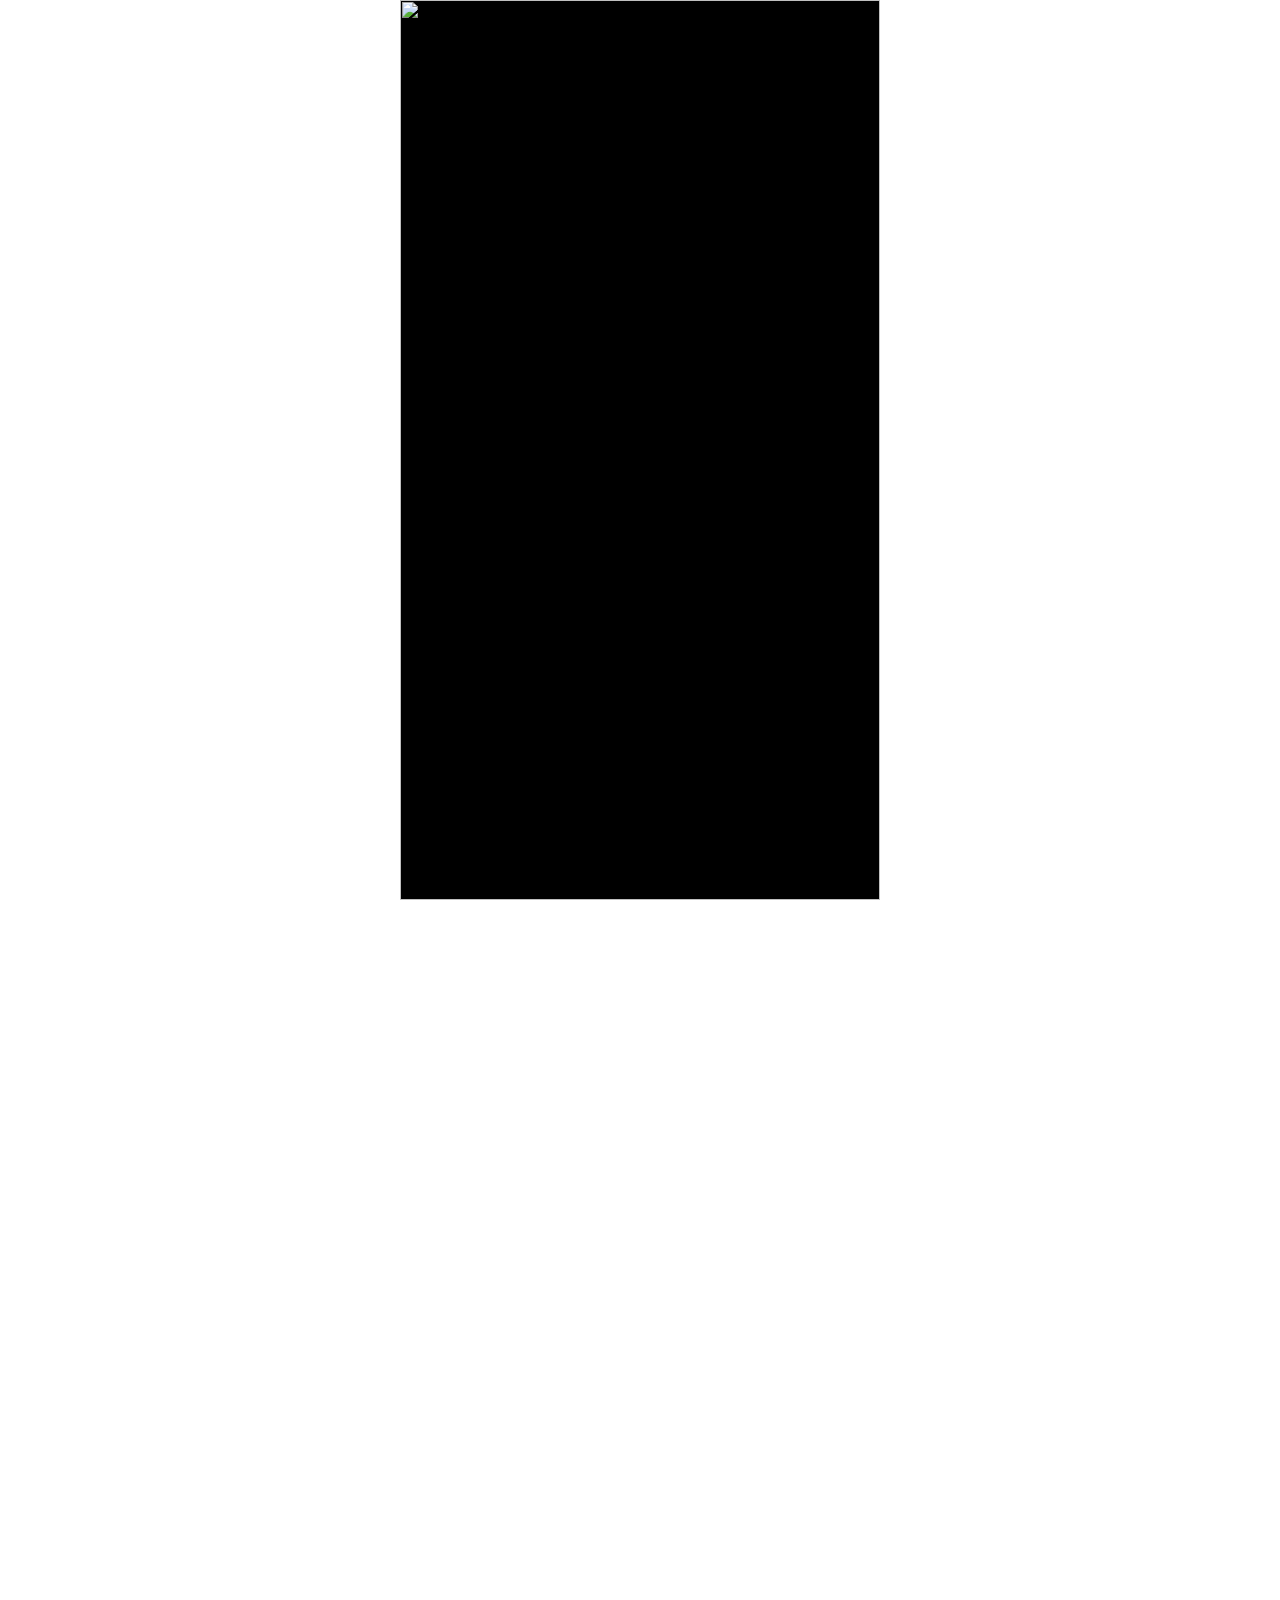
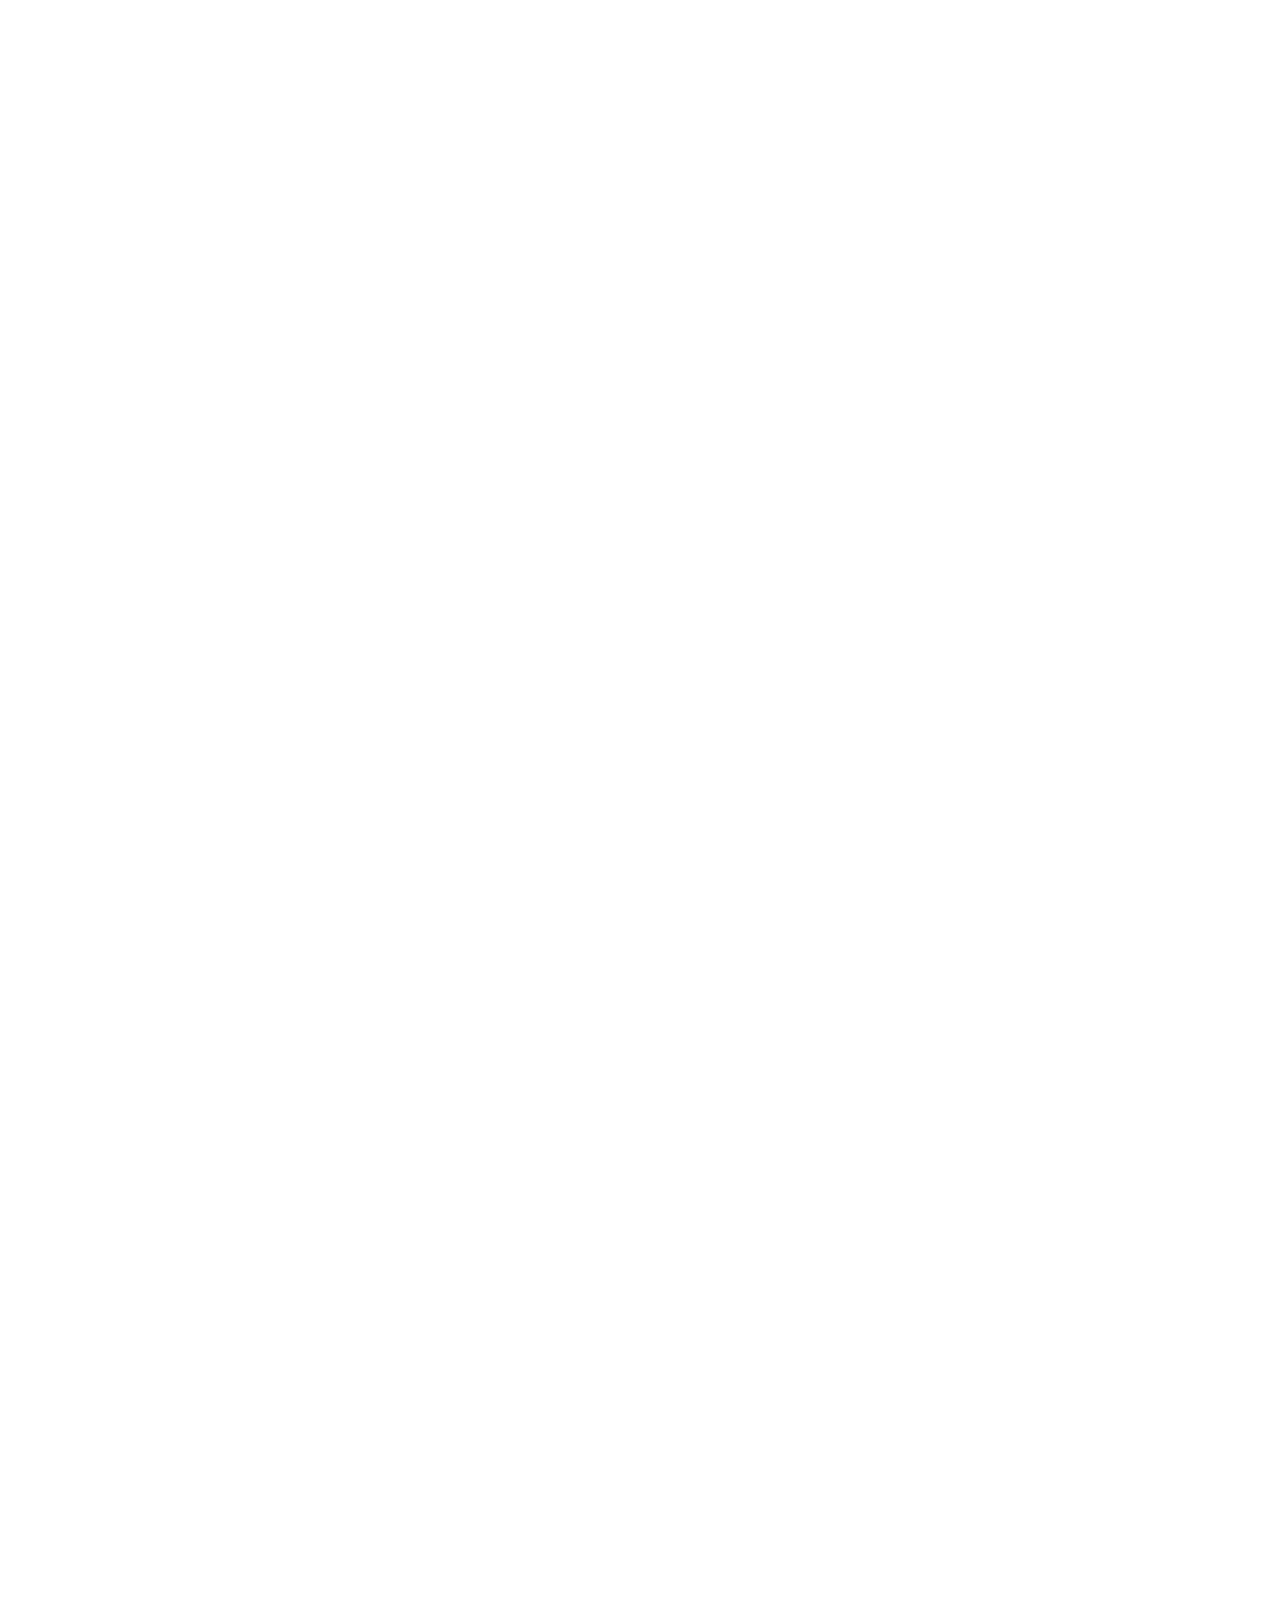
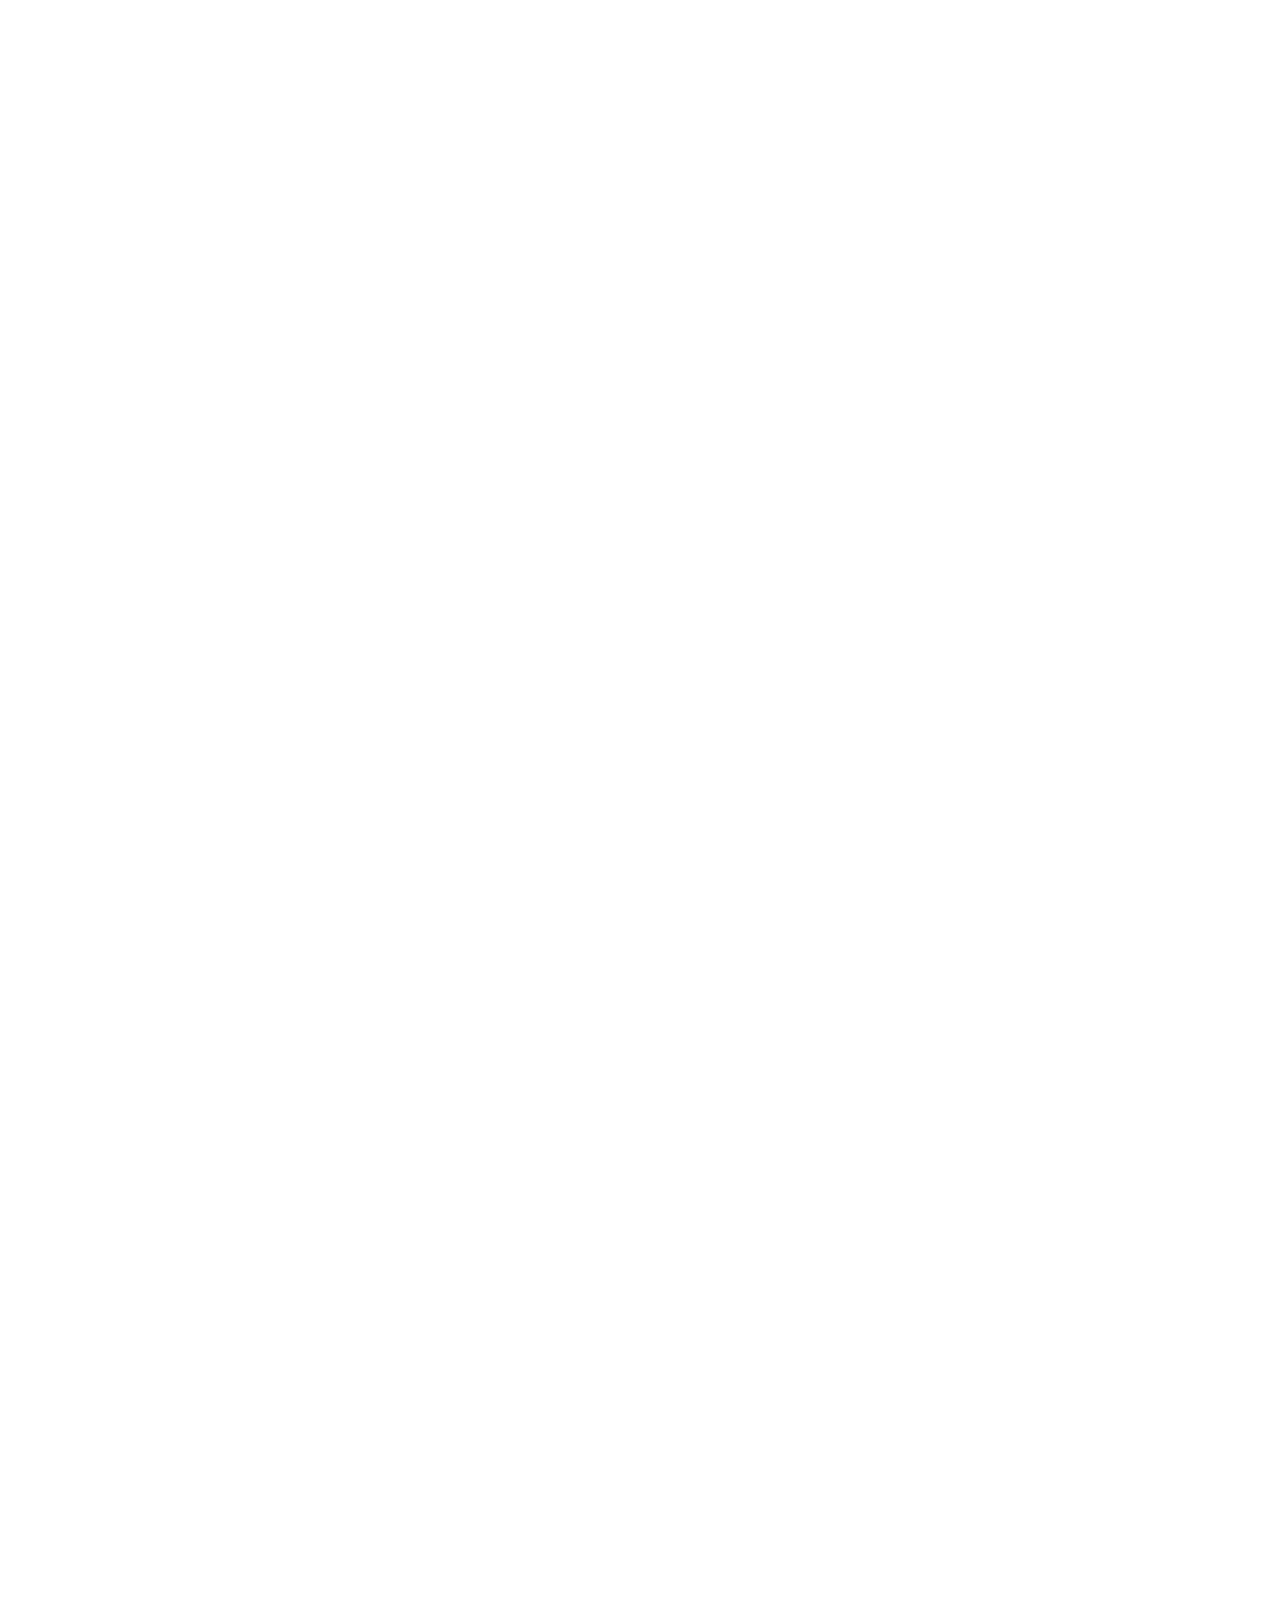
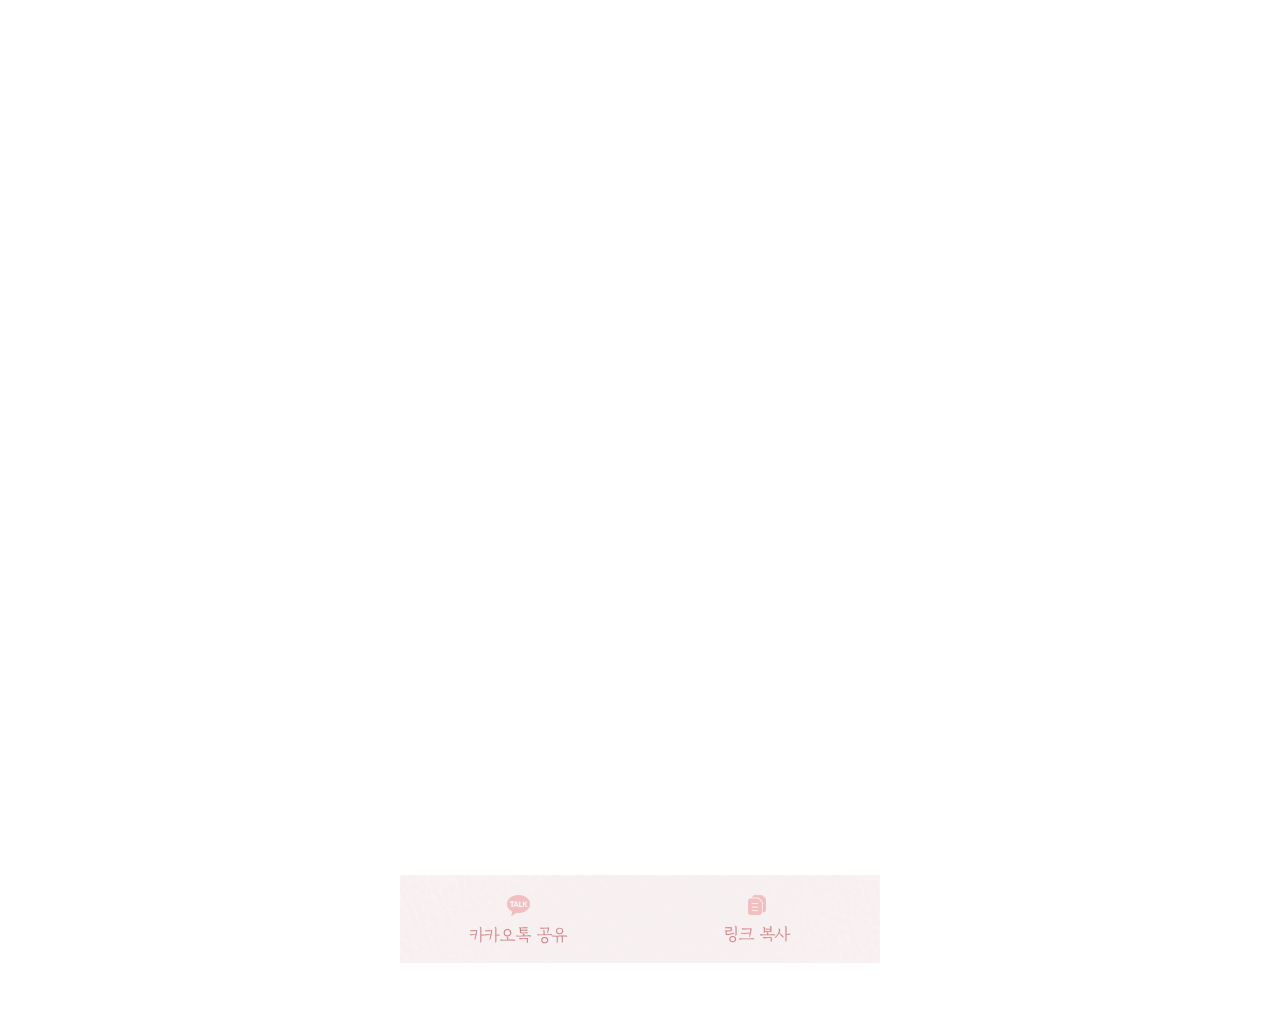
==== index.html @ 8eb3bfbd "padding" ====
<html lang="ko" class="set-ff-gb set-fw-normal set-fs-normal">
  <html lang="en">
    <head>
      <title>이은호&최송희 모바일 청첩장</title>
      <meta charset="UTF-8" />
      <meta
        name="viewport"
        content="width=device-width, initial-scale=1.0, minimum-scale=1.0, user-scalable=0, maximum-scale=1.0, user-scalable=no"
      />
      <meta property="og:title" content="은호&송희 결혼식에 초대합니다.">
      <meta property="og:description" content="7월 7일 오후 5시 아펠가모 선릉">
      <meta property="og:image" content="/assets/sample/main.jpg">
      <meta property="og:url" content="https://2uno.github.io">

      <link rel="stylesheet" href="/css/bootstrap.min.css" />
      <!--기본틀 css-->

      <link rel="stylesheet" href="/css/jquery-ui.css" />
      <!--ui css-->
      <link rel="stylesheet" href="https://unpkg.com/aos@2.3.0/dist/aos.css" />
      <!--스크롤 애니메이션 css-->
      <link rel="stylesheet" href="/css/owl.carousel.min.css" />
      <!--버튼 css-->
      <link rel="stylesheet" href="/css/fancybox.css" />
      <!--갤러리 박스 css-->
      <link rel="stylesheet" href="/css/panzoom.css" />
      <!--사진 줌 css-->
      <link rel="stylesheet" href="/css/notifIt.css" />
      <!-- css-->
      <link rel="stylesheet" href="/css/animate.min.css" />

      <!--메인 css 수정할 것~~~~~~~~~~~~~~~~~~~~~~-->
      <link rel="stylesheet" href="/css/style.css" />
      <!--메인 css 수정할 것~~~~~~~~~~~~~~~~~~~~~~-->
      <link rel="stylesheet" href="css/music.css" />
      <link rel="stylesheet" href="css/masking.css" />
      <link rel="stylesheet" href="css/intro.css" />
      <link rel="stylesheet" href="/css/blossom.css" />

      <link
        href="https://webfontworld.github.io/jikji/JGaeguJaengyi.css"
        rel="stylesheet"
      />

      <script
        src="https://code.jquery.com/jquery-3.6.0.min.js"
        integrity="sha256-/xUj+3OJU5yExlq6GSYGSHk7tPXikynS7ogEvDej/m4="
        crossorigin="anonymous"
      ></script>
      <script
        src="https://code.jquery.com/ui/1.12.1/jquery-ui.min.js"
        integrity="sha256-VazP97ZCwtekAsvgPBSUwPFKdrwD3unUfSGVYrahUqU="
        crossorigin="anonymous"
      ></script>
      <script type="text/javascript" src="/js/jquery.form.js"></script>

      <script type="text/javascript" src="/js/popper.min.js"></script>

      <script src="https://unpkg.com/aos@2.3.0/dist/aos.js"></script>
      <script type="text/javascript" src="/js/owl.carousel.min.js"></script>
      <script type="text/javascript" src="/js/fancybox.umd.js"></script>
      <script type="text/javascript" src="/js/masonry.pkgd.min.js"></script>
      <script
        type="text/javascript"
        src="https://openapi.map.naver.com/openapi/v3/maps.js?ncpClientId=iyw0wr4731
  "
      ></script>
      <script
        type="text/javascript"
        src="/js/jquery.rwdImageMaps.min.js"
      ></script>
      <script src="https://unpkg.com/imagesloaded@5/imagesloaded.pkgd.min.js"></script>
      <script type="text/javascript" src="/js/bootstrap.js"></script>
      <script type="text/javascript" src="/js/notifIt.js"></script>
      <script type="text/javascript" src="/js/clipboard.min.js"></script>
      <script src="/js/moment.min.js"></script>

      <script>
        let DOMAIN = "https://2uno.github.io";
        let IS_CARD = true;
        $(document).ready(function () {
          $(document).on("contextmenu dragstart selectstart", function (e) {
            return false;
          });
        });
      </script>
    </head>
    <body class="wedding1">
      <div class="intromask">
        <img class="loadingImg" src="/assets/intro.gif" />
      </div>

      <div class="cardwrapper">
        <div class="container px-0">
          <div
            style="
              display: flex;
              flex-wrap: nowrap;
              flex-direction: row;
              align-items: center;
              justify-content: flex-end;
            "
            class="new-pt-30"
          >
            <div class="music-player">
              <audio id="audio" src="/assets/music/bgm.mp3"></audio>
              <button id="play-pause-btn" class="play"></button>
            </div>
          </div>

          <!-- 상단 신랑/신부 정보:s -->
          <div class="unit-item unit-main new-pt-60 new-pb-0">
            <div class="d-flex pb-cont-10 new-pb-20">
              <div class="d-flex flex-1"></div>
              <div class="d-flex align-items-center justify-content-center">
                <span class="ff-gb-r fpt-24 ls-30 fc-pink1">이은호</span>
              </div>
              <div class="d-flex flex-1"></div>
              <div
                class="d-flex flex-column align-items-center justify-content-center"
              >
                <div class="ff-gb-r fpt-36 ls-45 fc-pink1">07</div>
                <div
                  style="
                    width: 3.625rem;
                    height: 0.063rem;
                    margin: 0.125rem 0 0.313rem;
                    background-color: #d97d83;
                  "
                ></div>
                <div class="ff-gb-r fpt-36 ls-45 fc-pink1">06</div>
              </div>
              <div class="d-flex flex-1"></div>
              <div class="d-flex align-items-center justify-content-center">
                <span class="ff-gb-r fpt-24 ls-30 fc-pink1">최송희</span>
              </div>
              <div class="d-flex flex-1"></div>
            </div>

              <div class="position-relative overflow-hidden" style="scale: 80%">

              
                <img
                  src="./assets/sample/main.jpg"
                  alt=""
                  class="img-fluid target alpha-target"
                />
                
                
                <div class="position-absolute photo-effect">
                    <img src="assets/petal.png" class="img-effect">
                    
                    
                    
                </div>

            </div>

            <div class="ff-gb-r fpt-22 fc-grey1 ls-30 lh-30">
              2024년 7월 6일 토요일 오후 5시<span
                ><br /><b>아펠가모 선릉</b></span
              >
            </div>
          </div>
          <!-- 상단 신랑/신부 정보:e -->
          <!-- 2 -->

          <!-- 인사말:s -->
          <div
            class="unit-item greetings-text new-pt120 new-pb-0 "
            data-aos="fade-up"
          >
            <div class="ff-gb-r fc-pink1 new-pt120 new-pb-0">
              <div class="pt-cont-50 new-pt-60">
                <img
                  src="/assets/icon/flower1.png"
                  alt="꽃 이미지"
                  style="width: 1.375rem"
                  class=" "
                />
              </div>
              <div class="fs-12 fc-pink1-80 pt-cont-15 ls-500">invitation</div>
              <h2 class="fpt-24 ls-300 pt-cont-15 new-pt-30">초대합니다</h2>
            </div>
            <div
              class="pt-cont-50 px-cont-25 ff-gb-r fpt-20 ls-30 lhpt-40 fc-grey16 text-break new-pt-60"
            >
              맑은 날도 궂은 날도 함께라면<br />
              아름다운 이야기가 되는 사람을 만났습니다.<br/> 
              <br />
              초록 가득한 싱그러운 여름,<br />
              이제는 두 사람이 <br/>
              하나의 이야기를 써나가려 합니다.<br />
              <br />
              저희의 새로운 이야기 그 첫페이지에<br />
              귀한 발걸음으로 자리를 빛내주시면<br />
              더없는 기쁨으로 간직하겠습니다.<br />
            </div>

            <div class="pt-cont-50 new-pt-30">
              <img
                src="./assets/sample/1660051484513-25.jpg"
                alt=""
                class="img-fluid"
              />
            </div>

            <div
              class="pt-cont-50 ff-gb-r fpt-22 ls-30 lh-30 fc-grey16 new-pt-60"
            >
              이기승 <span class="greeting-go-text">·</span> 이옥분<span class="fpt-18"> 의 아들</span>
              은호<br />

              최용환 <span class="greeting-go-text">·</span> 양화선<span class="fpt-18"> 의 딸</span> 송희
            </div>
          </div>
          <!-- 인사말:e -->

          <!-- 갤러리:s -->
          <div class="unit-item new-pt-120 new-pb-0" data-aos="fade-up">
            <div class="ff-gb-r fc-pink1">
              <div class="pt-cont-50 new-pt-60">
                <img
                  src="/assets/icon/flower1.png"
                  alt="꽃 이미지"
                  style="width: 1.375rem"
                />
              </div>
              <div class="fs-12 fc-pink1-80 pt-cont-15 ls-500">Gallery</div>
              <h2 class="fpt-24 ls-300 pt-cont-15 new-pt-30">사진첩</h2>
            </div>
            <div class="pt-cont-50 px-2 new-pt-60">
              <div>
                <div>
                  <div class="owl-carousel owl-theme owl-loaded owl-drag">
                    <div class="owl-stage-outer">
                      <div
                        class="owl-stage"
                        style="
                          width: 990px;
                          transform: translate3d(0px, 0px, 0px);
                          transition: all 0s ease 0s;
                        "
                      >
                        <div class="owl-item active" style="width: 414px">
                          <div class="item" data-src="assets/sample/main.jpg">
                            <img
                              class="fit-img owl-lazy"
                              data-src="assets/sample/main.jpg"
                              src="/assets/sample/0.jpg"
                              style="opacity: 1"
                            />
                          </div>
                        </div>
                        <div class="owl-item" style="width: 414px">
                          <div class="item" data-src="assets/sample/1.jpg">
                            <img
                              class="fit-img owl-lazy"
                              data-src="assets/sample/1.jpg"
                            />
                          </div>
                        </div>
                        <div class="owl-item" style="width: 414px">
                          <div class="item" data-src="assets/sample/2.jpg">
                            <img
                              class="fit-img owl-lazy"
                              data-src="assets/sample/2.jpg"
                            />
                          </div>
                        </div>
                        <div class="owl-item" style="width: 414px">
                          <div class="item" data-src="assets/sample/3.jpg">
                            <img
                              class="fit-img owl-lazy"
                              data-src="assets/sample/3.jpg"
                            />
                          </div>
                        </div>
                        <div class="owl-item" style="width: 414px">
                          <div class="item" data-src="assets/sample/4.jpg">
                            <img
                              class="fit-img owl-lazy"
                              data-src="assets/sample/4.jpg"
                            />
                          </div>
                        </div>
                        
                        <div class="owl-item" style="width: 414px">
                          <div class="item" data-src="assets/sample/5.jpg">
                            <img
                              class="fit-img owl-lazy"
                              data-src="assets/sample/5.jpg"
                            />
                          </div>
                        </div>
                        <div class="owl-item" style="width: 414px">
                          <div class="item" data-src="assets/sample/6.jpg">
                            <img
                              class="fit-img owl-lazy"
                              data-src="assets/sample/6.jpg"
                            />
                          </div>
                        </div>
                        
                        <div class="owl-item" style="width: 414px">
                          <div class="item" data-src="assets/sample/7.jpg">
                            <img
                              class="fit-img owl-lazy"
                              data-src="assets/sample/7.jpg"
                            />
                          </div>
                        </div>
                        <div class="owl-item" style="width: 414px">
                          <div class="item" data-src="assets/sample/8.jpg">
                            <img
                              class="fit-img owl-lazy"
                              data-src="assets/sample/8.jpg"
                            />
                          </div>
                        </div>
                        <!--
                        <div class="owl-item" style="width: 414px">
                          <div class="item" data-src="assets/sample/9.jpg">
                            <img
                              class="fit-img owl-lazy"
                              data-src="assets/sample/9.jpg"
                            />
                          </div>
                        </div>
                        <div class="owl-item" style="width: 414px">
                          <div class="item" data-src="assets/sample/10.jpg">
                            <img
                              class="fit-img owl-lazy"
                              data-src="assets/sample/10.jpg"
                            />
                          </div>
                        </div>
                      -->
                      </div>
                    </div>
                    <div class="owl-nav">
                      <button
                        type="button"
                        role="presentation"
                        class="btn-prev-gallery disabled"
                      ></button
                      ><button
                        type="button"
                        role="presentation"
                        class="btn-next-gallery"
                      ></button>
                    </div>
                  </div>
                </div>
              </div>
            </div>
          </div>
          <!-- 갤러리:e -->

          <!-- 캘린더:s -->
          <div
            class="unit-item new-pt-120 new-pb-0 calendar-item"
            data-aos="fade-up"
          >
            <div data-aos="fade-up" class="ff-gb-r">
              <div class="ff-gb-r fc-pink1">
                <div class="pt-cont-50 new-pt-60">
                  <img
                    src="/assets/icon/flower1.png"
                    alt="꽃 이미지"
                    style="width: 1.375rem"
                  />
                </div>
                <div class="fs-12 fc-pink1-80 pt-cont-15 ls-500">Calender</div>
                <h2 class="fpt-24 ls-300 pt-cont-15 new-pt-30">
                  2024년 7월 6일 오후 5시
                </h2>
              </div>
            </div>
            <div
              data-aos="fade-up"
              class="mt-cont-20 pt-cont-20 mx-cont-25 calendar-card new-mt-30 new-pt-0 new-pb-60"
            >
              <div
                class="d-flex flex-column align-items-center justify-content-center new-pt-30"
              >
                <div data-aos="fade-up" class="row-calendar">
                  <div class="p-calendar ff-gb-r fpt-20 fc-pink1">일</div>
                  <div class="p-calendar ff-gb-r fpt-20 fc-grey1">월</div>
                  <div class="p-calendar ff-gb-r fpt-20 fc-grey1">화</div>
                  <div class="p-calendar ff-gb-r fpt-20 fc-grey1">수</div>
                  <div class="p-calendar ff-gb-r fpt-20 fc-grey1">목</div>
                  <div class="p-calendar ff-gb-r fpt-20 fc-grey1">금</div>
                  <div class="p-calendar ff-gb-r fpt-20 fc-pink1">토</div>
                </div>

                <div data-aos="fade-up" class="row-calendar">
                  <div class="p-calendar ff-gb-r fpt-20 fc-grey1"></div>

                  <div class="p-calendar ff-gb-r fpt-20 fc-grey1">1</div>

                  <div class="p-calendar ff-gb-r fpt-20 fc-grey1">2</div>

                  <div class="p-calendar ff-nm fpt-20 black">3</div>

                  <div class="p-calendar ff-nm fpt-20 black">4</div>

                  <div class="p-calendar ff-nm fpt-20 black">5</div>

                  <div
                    class="p-calendar ff-nm fpt-20 blue"
                    style="
                      color: white;
                      border-radius: 45px;
                      background-position: center;
                      background: #f99393;
                    "
                  >
                    6
                  </div>
                </div>

                <div data-aos="fade-up" class="row-calendar">
                  <div class="p-calendar ff-nm fpt-20 holy">7</div>

                  <div class="p-calendar ff-nm fpt-20 black">8</div>

                  <div class="p-calendar ff-nm fpt-20 black">9</div>

                  <div class="p-calendar ff-nm fpt-20 black">10</div>

                  <div class="p-calendar ff-nm fpt-20 black">11</div>

                  <div class="p-calendar ff-nm fpt-20 black">12</div>

                  <div class="p-calendar ff-nm fpt-20 blue">13</div>
                </div>

                <div data-aos="fade-up" class="row-calendar">
                  <div class="p-calendar ff-nm fpt-20 holy">14</div>

                  <div class="p-calendar ff-nm fpt-20 black">15</div>

                  <div class="p-calendar ff-nm fpt-20 black">16</div>

                  <div class="p-calendar ff-nm fpt-20 black">17</div>

                  <div class="p-calendar ff-nm fpt-20 black">18</div>

                  <div class="p-calendar ff-nm fpt-20 black">19</div>

                  <div class="p-calendar ff-nm fpt-20 blue">20</div>
                </div>

                <div data-aos="fade-up" class="row-calendar">
                  <div class="p-calendar ff-nm fpt-20 holy">21</div>

                  <div class="p-calendar ff-nm fpt-20 black">22</div>

                  <div class="p-calendar ff-nm fpt-20 black">23</div>

                  <div class="p-calendar ff-nm fpt-20 black">24</div>

                  <div class="p-calendar ff-nm fpt-20 black">25</div>

                  <div class="p-calendar ff-nm fpt-20 black">26</div>

                  <div class="p-calendar ff-nm fpt-20 blue">27</div>
                </div>

                <div data-aos="fade-up" class="row-calendar">
                  <div class="p-calendar ff-nm fpt-20 holy">28</div>

                  <div class="p-calendar ff-nm fpt-20 black">29</div>

                  <div class="p-calendar ff-nm fpt-20 black">30</div>

                  <div class="p-calendar ff-nm fpt-20 black">31</div>

                  <div class="p-calendar ff-nm fpt-20 black"></div>

                  <div class="p-calendar ff-nm fpt-20 black"></div>

                  <div class="p-calendar ff-gb-r fpt-20 fc-grey1"></div>
                </div>
              </div>
            </div>
          </div>

          <!-- 캘린더:e -->

          <!-- 오시는길:s -->
          <div
            class="unit-item way-to-come new-pt-120 new-pb-0"
            data-aos="fade-up"
          >
            <div class="ff-gb-r fc-pink1">
              <div class="pt-cont-50 new-pt-60">
                <img
                  src="/assets/icon/flower1.png"
                  alt="꽃 이미지"
                  style="width: 1.375rem"
                />
              </div>
              <div class="fs-12 fc-pink1-80 pt-cont-15 ls-500">Location</div>
              <h2 class="fpt-24 ls-300 pt-cont-15 new-pt-30">오시는 길</h2>
            </div>
            <div
              data-aos="fade-up"
              class="ff-gb-r fpt-20 fc-grey16 lhpt-30 ls-30 pb-cont-25 new-pt-30 new-pb-0"
            >
              <span
                >서울특별시 강남구 테헤란로 322
                <a
                  href="javascript:;"
                  data-clipboard-text="서울특별시 강남구 테헤란로 322"
                  class="btn-copy-el btn-copy-accord btn-addr-copy btn-round btn-copy"
                  style="border-radius: 15px; padding: 4px 4px"
                  >복사하기</a
                ><br />
                한신인터밸리24 빌딩 4층<br /></span
              ><b>아펠가모 선릉</b><br />
              <div class="ff-gb-r mb-cont-25 new-pt-30 new-mb-0 new-pb-0">
                <a
                  href="tel:0221830230"
                  class="btn-theme-line w-full mt-cont-15"
                  style="width: 120px; border-width: 1.5px; margin: 0"
                  ><u>안내 전화</u></a
                >
              </div>
            </div>

            <div data-aos="fade-up" class="new-pt-30 map-location">
              <div style="height: 300px">
                <div
                  id="_naverMap"
                  style="
                    height: 100%;
                    position: relative;
                    overflow: hidden;
                    background: rgb(248, 249, 250);
                  "
                  tabindex="0"
                >
                  <div
                    style="
                      position: absolute;
                      display: block;
                      margin: 0px;
                      padding: 0px;
                      border: 0px none;
                      border-radius: 30px;
                      top: 0px;
                      left: 0px;
                      overflow: visible;
                      width: 100%;
                      height: 100%;
                      -webkit-tap-highlight-color: rgba(0, 0, 0, 0);
                      z-index: 0;
                      cursor: url('https://ssl.pstatic.net/static/maps/mantle/1x/openhand.cur'),
                        default;
                    "
                  >
                    <div
                      style="
                        position: absolute;
                        display: block;
                        margin: 0px;
                        padding: 0px;
                        border: 0px none;
                        top: 0px;
                        left: 0px;
                        overflow: visible;
                        width: 100%;
                        height: 100%;
                        -webkit-tap-highlight-color: rgba(0, 0, 0, 0);
                        z-index: 0;
                      "
                    >
                      <div
                        style="
                          overflow: visible;
                          width: 100%;
                          height: 0px;
                          position: absolute;
                          display: block;
                          margin: 0px;
                          padding: 0px;
                          border: 0px none;
                          top: 0px;
                          left: 0px;
                          z-index: 1;
                        "
                      >
                        <div
                          style="
                            overflow: visible;
                            width: 100%;
                            height: 0px;
                            position: absolute;
                            display: none;
                            margin: 0px;
                            padding: 0px;
                            border: 0px none;
                            top: 0px;
                            left: 0px;
                            z-index: 0;
                            user-select: none;
                          "
                        ></div>
                        <div
                          style="
                            overflow: visible;
                            width: 100%;
                            height: 0px;
                            position: absolute;
                            display: block;
                            margin: 0px;
                            padding: 0px;
                            border: 0px none;
                            top: 0px;
                            left: 0px;
                            z-index: 1;
                            user-select: none;
                          "
                        >
                          <div
                            style="
                              position: absolute;
                              top: 0px;
                              left: 0px;
                              z-index: 0;
                              margin: 0px;
                              padding: 0px;
                              border: 0px solid transparent;

                              display: block;
                              width: 0px;
                              height: 0px;
                              overflow: visible;
                              box-sizing: content-box !important;
                            "
                          >
                            <div
                              draggable="false"
                              unselectable="on"
                              style="
                                position: absolute;
                                top: -273px;
                                left: 106px;
                                z-index: 0;
                                margin: 0px;
                                padding: 0px;
                                border: 0px solid transparent;
                                user-select: none;
                                -webkit-user-drag: none;
                                box-sizing: content-box !important;
                                opacity: 1;
                                width: 256px;
                                height: 256px;
                              "
                            >
                              <img
                                draggable="false"
                                unselectable="on"
                                alt=""
                                crossorigin="anonymous"
                                width="256"
                                height="256"
                                src="https://nrbe.pstatic.net/styles/basic/1706838157/15/27940/12723.png?mt=bg.ol.sw.ar.lko"
                                style="
                                  margin: 0px;
                                  padding: 0px;
                                  border: 0px solid transparent;
                                  display: block;
                                  user-select: none;
                                  -webkit-user-drag: none;
                                  box-sizing: content-box !important;
                                  max-width: none !important;
                                  max-height: none !important;
                                  min-width: 0px !important;
                                  min-height: 0px !important;
                                  opacity: 1;
                                  position: absolute;
                                  left: 0px;
                                  top: 0px;
                                  z-index: 0;
                                  width: 256px;
                                  height: 256px;
                                "
                              />
                            </div>
                            <div
                              draggable="false"
                              unselectable="on"
                              style="
                                position: absolute;
                                top: 239px;
                                left: -150px;
                                z-index: 0;
                                margin: 0px;
                                padding: 0px;
                                border: 0px solid transparent;
                                user-select: none;
                                -webkit-user-drag: none;
                                box-sizing: content-box !important;
                                opacity: 1;
                                width: 256px;
                                height: 256px;
                              "
                            >
                              <img
                                draggable="false"
                                unselectable="on"
                                alt=""
                                crossorigin="anonymous"
                                width="256"
                                height="256"
                                src="https://nrbe.pstatic.net/styles/basic/1706838157/15/27939/12725.png?mt=bg.ol.sw.ar.lko"
                                style="
                                  margin: 0px;
                                  padding: 0px;
                                  border: 0px solid transparent;
                                  display: block;
                                  user-select: none;
                                  -webkit-user-drag: none;
                                  box-sizing: content-box !important;
                                  max-width: none !important;
                                  max-height: none !important;
                                  min-width: 0px !important;
                                  min-height: 0px !important;
                                  opacity: 1;
                                  position: absolute;
                                  left: 0px;
                                  top: 0px;
                                  z-index: 0;
                                  width: 256px;
                                  height: 256px;
                                "
                              />
                            </div>
                            <div
                              draggable="false"
                              unselectable="on"
                              style="
                                position: absolute;
                                top: -17px;
                                left: 106px;
                                z-index: 0;
                                margin: 0px;
                                padding: 0px;
                                border: 0px solid transparent;
                                user-select: none;
                                -webkit-user-drag: none;
                                box-sizing: content-box !important;
                                opacity: 1;
                                width: 256px;
                                height: 256px;
                              "
                            >
                              <img
                                draggable="false"
                                unselectable="on"
                                alt=""
                                crossorigin="anonymous"
                                width="256"
                                height="256"
                                src="https://nrbe.pstatic.net/styles/basic/1706838157/15/27940/12724.png?mt=bg.ol.sw.ar.lko"
                                style="
                                  margin: 0px;
                                  padding: 0px;
                                  border: 0px solid transparent;
                                  display: block;
                                  user-select: none;
                                  -webkit-user-drag: none;
                                  box-sizing: content-box !important;
                                  max-width: none !important;
                                  max-height: none !important;
                                  min-width: 0px !important;
                                  min-height: 0px !important;
                                  opacity: 1;
                                  position: absolute;
                                  left: 0px;
                                  top: 0px;
                                  z-index: 0;
                                  width: 256px;
                                  height: 256px;
                                "
                              />
                            </div>
                            <div
                              draggable="false"
                              unselectable="on"
                              style="
                                position: absolute;
                                top: -17px;
                                left: -150px;
                                z-index: 0;
                                margin: 0px;
                                padding: 0px;
                                border: 0px solid transparent;
                                user-select: none;
                                -webkit-user-drag: none;
                                box-sizing: content-box !important;
                                opacity: 1;
                                width: 256px;
                                height: 256px;
                              "
                            >
                              <img
                                draggable="false"
                                unselectable="on"
                                alt=""
                                crossorigin="anonymous"
                                width="256"
                                height="256"
                                src="https://nrbe.pstatic.net/styles/basic/1706838157/15/27939/12724.png?mt=bg.ol.sw.ar.lko"
                                style="
                                  margin: 0px;
                                  padding: 0px;
                                  border: 0px solid transparent;
                                  display: block;
                                  user-select: none;
                                  -webkit-user-drag: none;
                                  box-sizing: content-box !important;
                                  max-width: none !important;
                                  max-height: none !important;
                                  min-width: 0px !important;
                                  min-height: 0px !important;
                                  opacity: 1;
                                  position: absolute;
                                  left: 0px;
                                  top: 0px;
                                  z-index: 0;
                                  width: 256px;
                                  height: 256px;
                                "
                              />
                            </div>
                            <div
                              draggable="false"
                              unselectable="on"
                              style="
                                position: absolute;
                                top: 239px;
                                left: 106px;
                                z-index: 0;
                                margin: 0px;
                                padding: 0px;
                                border: 0px solid transparent;
                                user-select: none;
                                -webkit-user-drag: none;
                                box-sizing: content-box !important;
                                opacity: 1;
                                width: 256px;
                                height: 256px;
                              "
                            >
                              <img
                                draggable="false"
                                unselectable="on"
                                alt=""
                                crossorigin="anonymous"
                                width="256"
                                height="256"
                                src="https://nrbe.pstatic.net/styles/basic/1706838157/15/27940/12725.png?mt=bg.ol.sw.ar.lko"
                                style="
                                  margin: 0px;
                                  padding: 0px;
                                  border: 0px solid transparent;
                                  display: block;
                                  user-select: none;
                                  -webkit-user-drag: none;
                                  box-sizing: content-box !important;
                                  max-width: none !important;
                                  max-height: none !important;
                                  min-width: 0px !important;
                                  min-height: 0px !important;
                                  opacity: 1;
                                  position: absolute;
                                  left: 0px;
                                  top: 0px;
                                  z-index: 0;
                                  width: 256px;
                                  height: 256px;
                                "
                              />
                            </div>
                            <div
                              draggable="false"
                              unselectable="on"
                              style="
                                position: absolute;
                                top: -273px;
                                left: -150px;
                                z-index: 0;
                                margin: 0px;
                                padding: 0px;
                                border: 0px solid transparent;
                                user-select: none;
                                -webkit-user-drag: none;
                                box-sizing: content-box !important;
                                opacity: 1;
                                width: 256px;
                                height: 256px;
                              "
                            >
                              <img
                                draggable="false"
                                unselectable="on"
                                alt=""
                                crossorigin="anonymous"
                                width="256"
                                height="256"
                                src="https://nrbe.pstatic.net/styles/basic/1706838157/15/27939/12723.png?mt=bg.ol.sw.ar.lko"
                                style="
                                  margin: 0px;
                                  padding: 0px;
                                  border: 0px solid transparent;
                                  display: block;
                                  user-select: none;
                                  -webkit-user-drag: none;
                                  box-sizing: content-box !important;
                                  max-width: none !important;
                                  max-height: none !important;
                                  min-width: 0px !important;
                                  min-height: 0px !important;
                                  opacity: 1;
                                  position: absolute;
                                  left: 0px;
                                  top: 0px;
                                  z-index: 0;
                                  width: 256px;
                                  height: 256px;
                                "
                              />
                            </div>
                            <div
                              draggable="false"
                              unselectable="on"
                              style="
                                position: absolute;
                                top: -273px;
                                left: 362px;
                                z-index: 0;
                                margin: 0px;
                                padding: 0px;
                                border: 0px solid transparent;
                                user-select: none;
                                -webkit-user-drag: none;
                                box-sizing: content-box !important;
                                opacity: 1;
                                width: 256px;
                                height: 256px;
                              "
                            >
                              <img
                                draggable="false"
                                unselectable="on"
                                alt=""
                                crossorigin="anonymous"
                                width="256"
                                height="256"
                                src="https://nrbe.pstatic.net/styles/basic/1706838157/15/27941/12723.png?mt=bg.ol.sw.ar.lko"
                                style="
                                  margin: 0px;
                                  padding: 0px;
                                  border: 0px solid transparent;
                                  display: block;
                                  user-select: none;
                                  -webkit-user-drag: none;
                                  box-sizing: content-box !important;
                                  max-width: none !important;
                                  max-height: none !important;
                                  min-width: 0px !important;
                                  min-height: 0px !important;
                                  opacity: 1;
                                  position: absolute;
                                  left: 0px;
                                  top: 0px;
                                  z-index: 0;
                                  width: 256px;
                                  height: 256px;
                                "
                              />
                            </div>
                            <div
                              draggable="false"
                              unselectable="on"
                              style="
                                position: absolute;
                                top: -17px;
                                left: 362px;
                                z-index: 0;
                                margin: 0px;
                                padding: 0px;
                                border: 0px solid transparent;
                                user-select: none;
                                -webkit-user-drag: none;
                                box-sizing: content-box !important;
                                opacity: 1;
                                width: 256px;
                                height: 256px;
                              "
                            >
                              <img
                                draggable="false"
                                unselectable="on"
                                alt=""
                                crossorigin="anonymous"
                                width="256"
                                height="256"
                                src="https://nrbe.pstatic.net/styles/basic/1706838157/15/27941/12724.png?mt=bg.ol.sw.ar.lko"
                                style="
                                  margin: 0px;
                                  padding: 0px;
                                  border: 0px solid transparent;
                                  display: block;
                                  user-select: none;
                                  -webkit-user-drag: none;
                                  box-sizing: content-box !important;
                                  max-width: none !important;
                                  max-height: none !important;
                                  min-width: 0px !important;
                                  min-height: 0px !important;
                                  opacity: 1;
                                  position: absolute;
                                  left: 0px;
                                  top: 0px;
                                  z-index: 0;
                                  width: 256px;
                                  height: 256px;
                                "
                              />
                            </div>
                            <div
                              draggable="false"
                              unselectable="on"
                              style="
                                position: absolute;
                                top: 239px;
                                left: 362px;
                                z-index: 0;
                                margin: 0px;
                                padding: 0px;
                                border: 0px solid transparent;
                                user-select: none;
                                -webkit-user-drag: none;
                                box-sizing: content-box !important;
                                opacity: 1;
                                width: 256px;
                                height: 256px;
                              "
                            >
                              <img
                                draggable="false"
                                unselectable="on"
                                alt=""
                                crossorigin="anonymous"
                                width="256"
                                height="256"
                                src="https://nrbe.pstatic.net/styles/basic/1706838157/15/27941/12725.png?mt=bg.ol.sw.ar.lko"
                                style="
                                  margin: 0px;
                                  padding: 0px;
                                  border: 0px solid transparent;
                                  display: block;
                                  user-select: none;
                                  -webkit-user-drag: none;
                                  box-sizing: content-box !important;
                                  max-width: none !important;
                                  max-height: none !important;
                                  min-width: 0px !important;
                                  min-height: 0px !important;
                                  opacity: 1;
                                  position: absolute;
                                  left: 0px;
                                  top: 0px;
                                  z-index: 0;
                                  width: 256px;
                                  height: 256px;
                                "
                              />
                            </div>
                          </div>
                        </div>
                        <div
                          style="
                            overflow: visible;
                            width: 100%;
                            height: 0px;
                            position: absolute;
                            display: block;
                            margin: 0px;
                            padding: 0px;
                            border: 0px none;
                            top: 0px;
                            left: 0px;
                            z-index: 100;
                          "
                        >
                          <div
                            style="
                              overflow: visible;
                              width: 100%;
                              height: 0px;
                              position: absolute;
                              display: block;
                              margin: 0px;
                              padding: 0px;
                              border: 0px none;
                              top: 0px;
                              left: 0px;
                              z-index: 101;
                            "
                          ></div>
                          <div
                            style="
                              overflow: visible;
                              width: 100%;
                              height: 0px;
                              position: absolute;
                              display: block;
                              margin: 0px;
                              padding: 0px;
                              border: 0px none;
                              top: 0px;
                              left: 0px;
                              z-index: 103;
                            "
                          >
                            <div
                              title=""
                              style="
                                position: absolute;
                                overflow: hidden;
                                box-sizing: content-box !important;
                                cursor: inherit;
                                left: 204px;
                                top: 117px;
                                width: 22px;
                                height: 33px;
                              "
                            >
                              <map
                                name="nmarker-BB39CD41-B393-436E-BCAD-853F04FCBB2A"
                                ><area
                                  href="#"
                                  shape="poly"
                                  coords="242,0,198,0,132,33,88,66,44,132,0,264,0,396,22,462,44,528,110,627,110,660,132,759,176,858,198,990,198,1122,286,1122,286,990,308,858,352,759,374,660,374,627,440,528,462,462,484,396,484,396,484,264,440,132,396,66,352,33,286,0"
                                  alt="마커의 경위도는 126.9627028,37.2595845 입니다."
                                  style="
                                    display: block;
                                    cursor: pointer;
                                  " /></map
                              ><img
                                draggable="false"
                                unselectable="on"
                                src="https://ssl.pstatic.net/static/maps/mantle/1x/marker-default.png"
                                alt=""
                                style="
                                  margin: 0px;
                                  padding: 0px;
                                  border: 0px solid transparent;
                                  display: block;
                                  user-select: none;
                                  -webkit-user-drag: none;
                                  box-sizing: content-box !important;
                                  max-width: none !important;
                                  max-height: none !important;
                                  min-width: 0px !important;
                                  min-height: 0px !important;
                                  position: absolute;
                                  cursor: inherit;
                                  width: 22px;
                                  height: 33px;
                                  left: 0px;
                                  top: 0px;
                                "
                              /><img
                                src="https://ssl.pstatic.net/static/maps/mantle/1x/dot.gif"
                                alt=""
                                usemap="#nmarker-BB39CD41-B393-436E-BCAD-853F04FCBB2A"
                                style="
                                  position: absolute;
                                  border: 0px;
                                  left: 0px;
                                  top: 0px;
                                  max-width: none !important;
                                  max-height: none !important;
                                  min-width: 0px !important;
                                  min-height: 0px !important;
                                  user-select: none;
                                  width: 22px;
                                  height: 33px;
                                "
                              />
                            </div>
                          </div>
                          <div
                            style="
                              overflow: visible;
                              width: 100%;
                              height: 0px;
                              position: absolute;
                              display: block;
                              margin: 0px;
                              padding: 0px;
                              border: 0px none;
                              border-radius: 30px;
                              top: 0px;
                              left: 0px;
                              z-index: 106;
                            "
                          >
                            <div
                              style="
                                position: absolute;
                                top: 58px;
                                left: 139px;
                                z-index: 0;
                                margin: 0px;
                                padding: 0px;
                                border: 0px solid transparent;
                                border-radius: 30px;
                                display: block;
                                width: 0px;
                                height: 0px;
                                overflow: visible;
                                cursor: default;
                                box-sizing: content-box !important;
                              "
                            >
                              <div
                                style="
                                  position: absolute;
                                  top: 0px;
                                  left: 0px;
                                  z-index: 0;
                                  margin: 0px;
                                  padding: 0px;
                                  border: 1px solid rgb(51, 51, 51);
                                  border-radius: 30px;
                                  display: block;
                                  cursor: default;
                                  box-sizing: content-box !important;
                                  background: rgb(255, 255, 255);
                                "
                              >
                                <div
                                  style="
                                    margin: 0px;
                                    padding: 0px;
                                    border: 0px solid transparent;
                                    border-radius: 30px;
                                    display: inline-block;
                                    box-sizing: content-box !important;
                                    width: 150px;
                                    height: 33px;
                                  "
                                >
                                  <div
                                    style="
                                      text-align: center;
                                      padding: 10px;
                                      width: 150px;
                                      display: inline-block;
                                      font-size: 13px;
                                    "
                                    class="ff-gb-r"
                                  >
                                    <b>아펠가모 선릉</b>
                                  </div>
                                </div>
                                <div
                                  style="
                                    margin: 0px;
                                    padding: 0px;
                                    width: 0px;
                                    height: 0px;
                                    position: absolute;
                                    border-width: 24px 10px 0px;
                                    border-style: solid;
                                    border-color: rgb(51, 51, 51) transparent
                                      transparent;
                                    border-image: initial;
                                    pointer-events: none;
                                    box-sizing: content-box !important;
                                    bottom: -25px;
                                    left: 65px;
                                  "
                                ></div>
                                <div
                                  style="
                                    margin: 0px;
                                    padding: 0px;
                                    width: 0px;
                                    height: 0px;
                                    position: absolute;
                                    border-width: 24px 10px 0px;
                                    border-style: solid;
                                    border-color: rgb(255, 255, 255) transparent
                                      transparent;
                                    border-image: initial;
                                    pointer-events: none;
                                    box-sizing: content-box !important;
                                    bottom: -22px;
                                    left: 65px;
                                  "
                                ></div>
                              </div>
                            </div>
                          </div>
                        </div>
                      </div>
                      <div
                        style="
                          position: absolute;
                          display: none;
                          margin: 0px;
                          padding: 0px;
                          border: 0px none;
                          top: 0px;
                          left: 0px;
                          overflow: visible;
                          width: 100%;
                          height: 100%;
                          -webkit-tap-highlight-color: rgba(0, 0, 0, 0);
                          background-color: rgb(255, 255, 255);
                          z-index: 10000;
                          opacity: 0.5;
                        "
                      ></div>
                    </div>
                  </div>
                  <div
                    style="
                      position: absolute;
                      z-index: 100;
                      margin: 0px;
                      padding: 0px;
                      pointer-events: none;
                      bottom: 0px;
                      right: 0px;
                    "
                  >
                    <div
                      style="
                        border: 0px none;
                        margin: -3px 0px 0px;
                        padding: 0px;
                        pointer-events: none;
                        float: right;
                        height: 20px;
                      "
                    >
                      <div
                        style="
                          position: relative;
                          width: 79px;
                          height: 14px;
                          margin: 0px 12px 6px 2px;
                          overflow: hidden;
                          pointer-events: auto;
                        "
                      >
                        <span
                          style="
                            display: block;
                            margin: 0px;
                            padding: 0px 4px;
                            text-align: center;
                            font-size: 10px;
                            line-height: 11px;
                            font-family: Helvetica, AppleSDGothicNeo-Light,
                              nanumgothic, NanumGothic, 나눔고딕, Dotum, 돋움,
                              sans-serif;
                            font-weight: 700;
                            color: rgb(34, 34, 37);
                            text-shadow: rgba(255, 255, 255, 0.8) -1px 0px,
                              rgba(255, 255, 255, 0.8) 0px 1px,
                              rgba(255, 255, 255, 0.8) 1px 0px,
                              rgba(255, 255, 255, 0.8) 0px -1px;
                          "
                          >300m</span
                        ><img
                          src="https://ssl.pstatic.net/static/maps/mantle/1x/new-scale-normal-b.png"
                          width="73"
                          height="3"
                          alt=""
                          style="
                            position: absolute;
                            left: 3px;
                            bottom: 0px;
                            z-index: 2;
                            display: block;
                            width: 73px;
                            height: 3px;
                            overflow: hidden;
                            margin: 0px;
                            padding: 0px;
                            border: 0px none;
                            max-width: none !important;
                            max-height: none !important;
                            min-width: 0px !important;
                            min-height: 0px !important;
                          "
                        /><img
                          src="https://ssl.pstatic.net/static/maps/mantle/1x/new-scale-normal-l.png"
                          width="3"
                          height="8"
                          alt=""
                          style="
                            position: absolute;
                            left: 0;
                            bottom: 0;
                            z-index: 2;
                            display: block;
                            width: 3px;
                            height: 8px;
                            overflow: hidden;
                            margin: 0;
                            padding: 0;
                            border: 0 none;
                            max-width: none !important;
                            max-height: none !important;
                            min-width: 0 !important;
                            min-height: 0 !important;
                          "
                        /><img
                          src="https://ssl.pstatic.net/static/maps/mantle/1x/new-scale-normal-r.png"
                          width="3"
                          height="8"
                          alt=""
                          style="
                            position: absolute;
                            right: 0;
                            bottom: 0;
                            z-index: 2;
                            display: block;
                            width: 3px;
                            height: 8px;
                            overflow: hidden;
                            margin: 0;
                            padding: 0;
                            border: 0 none;
                            max-width: none !important;
                            max-height: none !important;
                            min-width: 0 !important;
                            min-height: 0 !important;
                          "
                        />
                      </div>
                    </div>
                    <div
                      style="
                        border: 0px none;
                        margin: 0px;
                        padding: 0px;
                        pointer-events: none;
                        float: right;
                      "
                    >
                      <a
                        href="https://ssl.pstatic.net/static/maps/mantle/notice/legal.html"
                        target="_blank"
                        style="
                          display: block;
                          width: 45px;
                          height: 10px;
                          overflow: hidden;
                          margin: 0px 5px 7px 12px;
                          pointer-events: auto;
                        "
                        ><img
                          src="https://ssl.pstatic.net/static/maps/mantle/1x/naver-logo-normal-new.png"
                          width="45"
                          height="10"
                          alt="NAVER"
                          style="
                            display: block;
                            width: 45px;
                            height: 10px;
                            overflow: hidden;
                            border: 0 none;
                            margin: 0;
                            padding: 0;
                            max-width: none !important;
                            max-height: none !important;
                            min-width: 0 !important;
                            min-height: 0 !important;
                          "
                      /></a>
                    </div>
                  </div>
                  <div
                    style="
                      position: absolute;
                      z-index: 100;
                      margin: 0px;
                      padding: 0px;
                      pointer-events: none;
                      bottom: 0px;
                      left: 0px;
                    "
                  >
                    <div
                      style="
                        border: 0px none;
                        margin: 0px;
                        padding: 0px;
                        pointer-events: none;
                        float: left;
                        height: 19px;
                      "
                    >
                      <div
                        class="map_copyright"
                        style="
                          margin: 0px;
                          padding: 0px 0px 2px 10px;
                          height: 19px;
                          line-height: 19px;
                          color: rgb(68, 68, 68);
                          font-family: Helvetica, AppleSDGothicNeo-Light,
                            nanumgothic, NanumGothic, 나눔고딕, Dotum, 돋움,
                            sans-serif;
                          font-size: 11px;
                          clear: both;
                          white-space: nowrap;
                          pointer-events: none;
                        "
                      >
                        <div style="float: left">
                          <span style="white-space: pre; color: rgb(68, 68, 68)"
                            >© NAVER Corp.</span
                          >
                        </div>
                        <a
                          href="#"
                          style="
                            font-family: Helvetica, AppleSDGothicNeo-Light,
                              nanumgothic, NanumGothic, 나눔고딕, Dotum, 돋움,
                              sans-serif;
                            font-size: 11px;
                            line-height: 19px;
                            margin: 0px 0px 0px 5px;
                            padding: 0px;
                            color: rgb(68, 68, 68);
                            float: left;
                            pointer-events: auto;
                            text-decoration: underline;
                            display: none;
                          "
                          >더보기</a
                        >
                        <div style="float: left">
                          <a
                            target="_blank"
                            href="http://www.openstreetmap.org/copyright"
                            style="
                              pointer-events: auto;
                              white-space: pre;
                              display: none;
                              color: rgb(68, 68, 68);
                            "
                          >
                            /OpenStreetMap</a
                          >
                        </div>
                      </div>
                    </div>
                  </div>
                  <div
                    style="
                      border: 1px solid rgb(41, 41, 48);
                      background: rgb(255, 255, 255);
                      padding: 15px;
                      color: rgb(51, 51, 51);
                      position: absolute;
                      font-size: 11px;
                      line-height: 1.5;
                      clear: both;
                      display: none;
                      max-width: 350px !important;
                      max-height: 300px !important;
                    "
                  >
                    <h5
                      style="
                        font-size: 12px;
                        margin-top: 0px;
                        margin-bottom: 10px;
                      "
                    >
                      지도 데이터
                    </h5>
                    <a
                      href="#"
                      style="
                        position: absolute;
                        top: 8px;
                        right: 8px;
                        width: 14px;
                        height: 14px;
                        font-size: 14px;
                        line-height: 14px;
                        display: block;
                        overflow: hidden;
                        color: rgb(68, 68, 68);
                        text-decoration: none;
                        font-weight: bold;
                        text-align: center;
                      "
                      >x</a
                    >
                    <div>
                      <span
                        style="
                          white-space: pre;
                          color: rgb(68, 68, 68);
                          float: left;
                        "
                        >© NAVER Corp.</span
                      ><a
                        target="_blank"
                        href="http://www.openstreetmap.org/copyright"
                        style="
                          pointer-events: auto;
                          white-space: pre;
                          color: rgb(68, 68, 68);
                          float: left;
                          display: none;
                        "
                      >
                        /OpenStreetMap</a
                      >
                    </div>
                  </div>
                  <div
                    style="
                      position: absolute;
                      z-index: 100;
                      margin: 0px;
                      padding: 0px;
                      pointer-events: none;
                      top: 0px;
                      right: 0px;
                    "
                  >
                    <div
                      style="
                        border: 0px none;
                        margin: 0px;
                        padding: 0px;
                        pointer-events: none;
                        float: right;
                      "
                    >
                      <div
                        style="
                          position: relative;
                          z-index: 4;
                          margin: 10px;
                          pointer-events: auto;
                        "
                      >
                        <ul
                          style="
                            position: relative;
                            z-index: 1;
                            padding: 0px;
                            margin: 0px;
                            list-style: none;
                            display: block;
                            height: 30px;
                            box-sizing: content-box !important;
                            border-right: 1px solid rgb(68, 68, 68);
                          "
                        >
                          <li
                            style="
                              position: relative;
                              z-index: 1;
                              float: left;
                              display: block;
                              margin: 0px;
                              padding: 0px;
                              list-style: none;
                              border-width: 1px 0px 1px 1px;
                              border-style: solid none solid solid;
                              border-top-color: rgb(68, 68, 68);
                              border-right-color: initial;
                              border-bottom-color: rgb(68, 68, 68);
                              border-left-color: rgb(68, 68, 68);
                              border-image: initial;
                              box-sizing: content-box !important;
                            "
                          >
                            <a
                              href="#"
                              style="
                                margin: 0px;
                                padding: 0px 7px;
                                display: block;
                                height: 26px;
                                line-height: 26px;
                                border: 1px solid rgb(42, 124, 221);
                                background-color: rgb(47, 135, 236);
                                text-decoration: none;
                                color: rgb(255, 255, 255);
                                font-size: 13px;
                                letter-spacing: -1px;
                                font-family: Helvetica, AppleSDGothicNeo-Light,
                                  nanumgothic, NanumGothic, 나눔고딕, Dotum,
                                  돋움, sans-serif;
                                box-sizing: content-box !important;
                              "
                              >일반</a
                            >
                          </li>
                          <li
                            style="
                              position: relative;
                              z-index: 1;
                              float: left;
                              display: block;
                              margin: 0px;
                              padding: 0px;
                              list-style: none;
                              border-width: 1px 0px 1px 1px;
                              border-style: solid none solid solid;
                              border-top-color: rgb(68, 68, 68);
                              border-right-color: initial;
                              border-bottom-color: rgb(68, 68, 68);
                              border-left-color: rgb(68, 68, 68);
                              border-image: initial;
                              box-sizing: content-box !important;
                            "
                          >
                            <a
                              href="#"
                              style="
                                margin: 0px;
                                padding: 0px 7px;
                                display: block;
                                height: 26px;
                                line-height: 26px;
                                border: 1px solid rgb(255, 255, 255);
                                background-color: rgb(255, 255, 255);
                                text-decoration: none;
                                color: rgb(0, 0, 0);
                                font-size: 13px;
                                letter-spacing: -1px;
                                font-family: Helvetica, AppleSDGothicNeo-Light,
                                  nanumgothic, NanumGothic, 나눔고딕, Dotum,
                                  돋움, sans-serif;
                                box-sizing: content-box !important;
                              "
                              >위성</a
                            >
                          </li>
                        </ul>
                        <ul
                          style="
                            position: absolute;
                            z-index: 1;
                            padding: 0px;
                            margin: 0px;
                            list-style: none;
                            display: none;
                            height: 30px;
                            left: 0px;
                            width: 100%;
                            box-sizing: content-box !important;
                            top: 32px;
                          "
                        >
                          <li
                            style="
                              position: relative;
                              z-index: 1;
                              display: none;
                              margin: 0px;
                              padding: 0px;
                              list-style: none;
                              border: 1px solid rgb(68, 68, 68);
                              box-sizing: content-box !important;
                            "
                          >
                            <a
                              href="#"
                              style="
                                margin: 0px;
                                padding: 0px 0px 0px 25px;
                                display: block;
                                height: 26px;
                                line-height: 26px;
                                border: 1px solid rgb(255, 255, 255);
                                background-color: rgb(255, 255, 255);
                                text-decoration: none;
                                color: rgb(102, 102, 102);
                                font-size: 13px;
                                letter-spacing: -1px;
                                font-family: Helvetica, AppleSDGothicNeo-Light,
                                  nanumgothic, NanumGothic, 나눔고딕, Dotum,
                                  돋움, sans-serif;
                                box-sizing: content-box !important;
                                position: relative;
                              "
                              title="지형도"
                              ><img
                                src="https://ssl.pstatic.net/static/maps/mantle/1x/maptype-unchecked.png"
                                width="13"
                                height="13"
                                alt=""
                                style="
                                  position: absolute;
                                  display: block;
                                  top: 7px;
                                  left: 7px;
                                  width: 13px;
                                  height: 13px;
                                  border: 0 none;
                                  cursor: pointer;
                                  max-width: none !important;
                                  max-height: none !important;
                                  min-width: 0 !important;
                                  min-height: 0 !important;
                                "
                              /><span
                                style="
                                  display: block;
                                  overflow: hidden;
                                  white-space: nowrap;
                                  text-overflow: ellipsis;
                                  margin: 0;
                                  padding: 0;
                                  color: #666;
                                  font-size: 13px;
                                  letter-spacing: -1px;
                                  font-family: Helvetica, AppleSDGothicNeo-Light,
                                    nanumgothic, NanumGothic, '나눔고딕', Dotum,
                                    '돋움', sans-serif;
                                "
                                >지형도</span
                              ></a
                            >
                          </li>
                          <li
                            style="
                              position: relative;
                              z-index: 1;
                              display: none;
                              margin: 0px;
                              padding: 0px;
                              list-style: none;
                              border: 1px solid rgb(68, 68, 68);
                              box-sizing: content-box !important;
                            "
                          >
                            <a
                              href="#"
                              style="
                                margin: 0px;
                                padding: 0px 0px 0px 25px;
                                display: block;
                                height: 26px;
                                line-height: 26px;
                                border: 1px solid rgb(255, 255, 255);
                                background-color: rgb(255, 255, 255);
                                text-decoration: none;
                                color: rgb(102, 102, 102);
                                font-size: 13px;
                                letter-spacing: -1px;
                                font-family: Helvetica, AppleSDGothicNeo-Light,
                                  nanumgothic, NanumGothic, 나눔고딕, Dotum,
                                  돋움, sans-serif;
                                box-sizing: content-box !important;
                                position: relative;
                              "
                              title="겹쳐보기"
                              ><img
                                src="https://ssl.pstatic.net/static/maps/mantle/1x/maptype-checked.png"
                                width="13"
                                height="13"
                                alt=""
                                style="
                                  position: absolute;
                                  display: block;
                                  top: 7px;
                                  left: 7px;
                                  width: 13px;
                                  height: 13px;
                                  border: 0 none;
                                  cursor: pointer;
                                  max-width: none !important;
                                  max-height: none !important;
                                  min-width: 0 !important;
                                  min-height: 0 !important;
                                "
                              /><span
                                style="
                                  display: block;
                                  overflow: hidden;
                                  white-space: nowrap;
                                  text-overflow: ellipsis;
                                  margin: 0;
                                  padding: 0;
                                  color: #666;
                                  font-size: 13px;
                                  letter-spacing: -1px;
                                  font-family: Helvetica, AppleSDGothicNeo-Light,
                                    nanumgothic, NanumGothic, '나눔고딕', Dotum,
                                    '돋움', sans-serif;
                                "
                                >겹쳐보기</span
                              ></a
                            >
                          </li>
                        </ul>
                      </div>
                    </div>
                  </div>
                </div>
              </div>
            </div>

            <div
              class="d-flex flex-row justify-content-center align-items-center ff-gb-r fpt-18 ls-30 map-control-bg-1"
            >
              <img
                src="assets/icon/navermap.png"
                alt="네이버맵 아이콘"
                class="d-flex icon-map"
              />
              <a
                href="https://naver.me/FYIfdwqM"
                target="_blank"
                class="d-flex fc-grey16"
                >네이버 지도</a
              >
              <span class="d-flex fs-17 text-bar"></span>
              <img
                src="assets/icon/kakaomap.png"
                alt="카카오맵 아이콘"
                class="d-flex icon-map"
              />
              <a
                href="https://kko.to/XY5wqABydc"
                target="_blank"
                class="d-flex fc-grey16"
                >카카오맵</a
              >
              <span class="d-flex fs-17 text-bar"></span>
              <img
                src="assets/icon/tmap.png"
                alt="티맵"
                class="d-flex icon-map"
              />
              <a
                href="https://surl.tmobiapi.com/79c59dcb"
                target="_blank"
                class="d-flex fc-grey16"
                >티맵</a
              >
            </div>

            <div class="px-cont-40 word-keep text-left">
              <div
                data-aos="fade-up"
                class="pt-cont-50 ff-gb-r fpt-20 lhpt-30 ls-30 new-pt-60"
              >
                <div class="fc-pink1 text-break">| 버스 이용 시</div>
                <div class="fc-grey16 pt-cont-20 new-pt-30 text-break">
                  <span style="font-size: small">
                    <b>한국자산신탁, 르네상스호텔, 서울상록회관 정류장 기준</b
                    ><br />
                    -Blue 간선 : N13, N61, 146, 341, 360, 740 <br />
                    -Red 광역 : 1100, 1700, 2000, 2000-1, 7007, 8001, 9303<br />
                    ※ 선릉역 방향 이동 두꺼비 빌딩 지나 30M 직진 한신인터밸리24
                    빌딩, 4층<br /><br />

                    <b>선릉역 1번, 10번 출구 정류장 기준</b><br />
                    -Blue 간선 : N13, N61, 146, 333, 341, 360, 740<br />
                    -Red 광역 : 1100, 1700, 2000, 7007, 8001, 9303, 9414<br />
                    ※ 선릉역 1번, 10번 출구 앞 정류장 하차 후 역삼역 방향으로
                    이동, 선릉역 4번 출구에서 100M 직진 시 좌측 한신인터밸리24
                    빌딩, 4층
                  </span>
                </div>
              </div>

              <div
                data-aos="fade-up"
                class="pt-cont-50 ff-gb-r fpt-20 lhpt-30 new-pt-60 ls-30"
              >
                <div class="fc-pink1 text-break">| 지하철 이용 시</div>
                <div class="fc-grey16 pt-cont-20 new-pt-30 text-break">
                  선릉역(2호선, 분당선) 4번 출구로 나와 50M 직진, 맥도날드 옆
                  한신인터밸리24 빌딩 4층
                </div>
              </div>

              <div
                data-aos="fade-up"
                class="pt-cont-50 ff-gb-r fpt-20 lhpt-30 ls-30 new-pt-60"
              >
                <div class="fc-pink1 text-break">| 주차 안내</div>
                <div class="fc-grey16 pt-cont-20 new-pt-30 text-break">
                  한신인터밸리24 주차장을 검색 시 건물 뒷편 주차장 입구로
                  안내됩니다.<br />
                  ※ 무료 주차 시간: 1시간 30분
                </div>
              </div>
            </div>
          </div>
          <!-- 오시는길:e -->

          <!-- 계좌정보:s -->
          <div
            class="unit-item unit-bank new-pt-120 new-pb-0"
            data-aos="fade-up"
            class=" "
          >
            <div class="ff-gb-r fc-pink1">
              <div class="pt-cont-50 new-pt-60">
                <img
                  src="/assets/icon/flower1.png"
                  alt="꽃 이미지"
                  style="width: 1.375rem"
                />
              </div>
              <div class="fs-12 fc-pink1-80 pt-cont-15 ls-500">Contact</div>
              <div
                data-aos="fade-up"
                class="ff-gb-r fpt-20 lhpt-30 ls-30 fc-grey16 py-cont-50 new-pt-60 new-pb-60"
              >
                참석이 어려우신 분들은<br />
                축하의 마음을 전해주세요.
              </div>
            </div>

            <div>
              <div class="contact-card contact-type-accordion new-pb-60">
                <div data-aos="fade-up" class="mx-cont-50 accordion-wrap">
                  <div
                    id="accordionFlush"
                    class="accordion accordion-flush accordion-contact"
                  >
                    <div class="accordion-item">
                      <h2 id="flush-headingOne" class="accordion-header">
                        <button
                          type="button"
                          data-bs-toggle="collapse"
                          data-bs-target="#flush-collapseOne"
                          aria-expanded="false"
                          aria-controls="flush-collapseOne"
                          class="accordion-button collapsed"
                        >
                          신랑측 계좌번호
                        </button>
                      </h2>
                      <div
                        id="flush-collapseOne"
                        aria-labelledby="flush-headingOne"
                        class="accordion-collapse collapse"
                      >
                        <div class="accordion-body">
                          <div class="contact-info">
                            <div class="account-info py-cont-15">
                              <div class="item-account">
                                <div class="desc-account">
                                  카카오뱅크<br />
                                  3333-05-4863412
                                </div>
                                <a
                                  href="javascript:;"
                                  data-clipboard-text="카카오뱅크 3333-05-4863412"
                                  class="btn-copy-el btn-copy-accord btn-bank-copy btn-round btn-copy"
                                  >복사하기</a
                                >
                              </div>
                              <div class="item-account">
                                <div class="desc-account">예금주 : 이은호</div>
                                <a
                                  href="https://qr.kakaopay.com/Ej7lhoCoj"
                                  target="_blank"
                                  class="btn-round btn-kakaopay img-icon"
                                  >카카오페이</a
                                >
                              </div>
                            </div>
                            <div class="account-info py-cont-15">
                              <div class="item-account">
                                <div class="desc-account">
                                  농협은행<br />
                                  028-02-024574
                                </div>
                                <a
                                  href="javascript:;"
                                  data-clipboard-text="농협은행 028-02-024574"
                                  class="btn-copy-el btn-bank-copy btn-round btn-copy btn-copy-accord"
                                  >복사하기</a
                                >
                              </div>
                              <div class="item-account">
                                <div class="desc-account">예금주 : 이기승</div>
                              </div>
                            </div>
                          </div>
                        </div>
                      </div>
                    </div>
                    <div class="accordion-item">
                      <h2 id="flush-headingTwo" class="accordion-header">
                        <button
                          type="button"
                          data-bs-toggle="collapse"
                          data-bs-target="#flush-collapseTwo"
                          aria-expanded="false"
                          aria-controls="flush-collapseTwo"
                          class="accordion-button collapsed"
                        >
                          신부측 계좌번호
                        </button>
                      </h2>
                      <div
                        id="flush-collapseTwo"
                        aria-labelledby="flush-headingTwo"
                        class="accordion-collapse collapse"
                      >
                        <div class="accordion-body">
                          <div class="contact-info">
                            <div class="account-info py-cont-15">
                              <div class="item-account">
                                <div class="desc-account">
                                  국민은행<br />
                                  98861649152
                                </div>
                                <a
                                  href="javascript:;"
                                  data-clipboard-text="국민은행 98861649152"
                                  class="btn-copy-el btn-bank-copy btn-round btn-copy btn-copy-accord"
                                  >복사하기</a
                                >
                              </div>
                              <div class="item-account">
                                <div class="desc-account">예금주 : 최송희</div>
                                <a
                                  href="https://qr.kakaopay.com/FbfimKCEV"
                                  target="_blank"
                                  class="btn-round btn-kakaopay img-icon"
                                  >카카오페이</a
                                >
                              </div>
                            </div>
                            <div class="account-info py-cont-15">
                              <div class="item-account">
                                <div class="desc-account">
                                  국민은행<br />
                                  835210143524
                                </div>
                                <a
                                  href="javascript:;"
                                  data-clipboard-text="국민은행 835210143524"
                                  class="btn-round btn-copy-el btn-bank-copy btn-copy btn-copy-accord"
                                  >복사하기</a
                                >
                              </div>
                              
                              <div class="item-account">
                                <div class="desc-account">예금주 : 양화선</div>
                                <!--
                                <a
                                  href="https://qr.kakaopay.com/???????????????????"
                                  target="_blank"
                                  class="btn-round btn-kakaopay img-icon"
                                  >카카오페이</a
                                >
                                -->
                              </div>
                            </div>
                          </div>
                        </div>
                      </div>
                    </div>
                  </div>
                </div>
              </div>
              <div class="contact-card contact-type-popup">
                <div data-aos="fade-up" class="box-couple">
                  <div
                    class="contact-info"
                    style="
                      border-top-left-radius: 15px;
                      border-bottom-left-radius: 15px;
                    "
                  >
                    <div class="title-parents">신랑측</div>
                    <div class="name">신랑 이은호</div>
                    <div class="phone">
                      <a href="tel:01064772758"
                        ><img
                          src="/assets/icon/phone.png"
                          style="padding: 5px; width: 45px; height: auto"
                          alt="전화걸기"
                      /></a>
                      <a href="sms:01064772758"
                        ><img
                          src="/assets/icon/text.png"
                          style="padding: 5px; width: 45px; height: auto"
                          alt="문자하기"
                      /></a>
                    </div>
                    <br /><br />

                    <div class="name">아버지 이기승</div>

                    <div class="phone">
                      <a href="tel:01036601977"
                        ><img
                          src="/assets/icon/phone.png"
                          style="padding: 5px; width: 45px; height: auto"
                          alt="전화걸기"
                      /></a>
                      <a href="sms:01036601977"
                        ><img
                          src="/assets/icon/text.png"
                          style="padding: 5px; width: 45px; height: auto"
                          alt="문자하기"
                      /></a>
                    </div>
                  </div>

                  <div
                    class="contact-info"
                    style="
                      border-top-right-radius: 15px;
                      border-bottom-right-radius: 15px;
                    "
                  >
                    <div class="title-parents">신부측</div>

                    <div class="name">신부 최송희</div>
                    <div class="phone">
                      <a href="tel:01088073256"
                        ><img
                          src="/assets/icon/phone.png"
                          style="padding: 5px; width: 45px; height: auto"
                          alt="전화걸기"
                      /></a>
                      <a href="sms:01088073256"
                        ><img
                          src="/assets/icon/text.png"
                          style="padding: 5px; width: 45px; height: auto"
                          alt="문자하기"
                      /></a>
                    </div>
                    <br /><br />
                    <div class="name">어머니 양화선</div>

                    <div class="phone">
                      <a href="tel:01077646491"
                        ><img
                          src="/assets/icon/phone.png"
                          style="padding: 5px; width: 45px; height: auto"
                          alt="전화걸기"
                      /></a>
                      <a href="sms:01077646491"
                        ><img
                          src="/assets/icon/text.png"
                          style="padding: 5px; width: 45px; height: auto"
                          alt="문자하기"
                      /></a>
                    </div>
                  </div>
                </div>
              </div>
            </div>
          </div>
          <div class="modal fade modal-card modal-pastel" id="modal_account">
            <div class="modal-dialog modal-dialog-centered">
              <div class="modal-content"></div>
            </div>
          </div>
          <!-- 계좌정보:e -->

          <!-- 카카오톡초대:s -->
          <div
            class="unit-share pt-0 unit-share-group share-footer-bg-1"
            style="position: relative; z-index: 1000; margin-top: 0px"
          >
            <a
              href="javascript:;"
              onclick="javascript:kakaoShare();"
              class="btn-kakaotalk-share"
            >
              <div class="pb-cont-10">
                <img src="assets/icon/kakaotalk.png" style="width: 1.4375rem" />
              </div>
              카카오톡 공유
            </a>
            <!--수정하기ㅣㅣㅣㅣㅣㅣㅣㅣㅣㅣㅣㅣㅣㅣㅣㅣㅣㅣㅣㅣㅣㅣㅣㅣㅣㅣㅣㅣㅣㅣㅣㅣㅣㅣㅣㅣ주소넣기ㅣㅣㅣㅣㅣㅣㅣㅣㅣㅣㅣㅣㅣㅣㅣ-->
            <a
              href="javascript:;"
              data-clipboard-text="https://2uno.github.io"
              class="btn-copy-el btn-url-copy btn-round btn-copy btn-kakaotalk-share btn-url-share"
            >
              <div class="pb-cont-10">
                <img src="assets/icon/copylink.png" style="width: 1.125rem" />
              </div>
              링크 복사
            </a>
          </div>
          <!-- 카카오톡초대:e -->
        </div>
      </div>
      <script src="js/music.js"></script>
      <script type="text/javascript" src="js/main.js"></script>
      <script>
        // 페이지가 로드되면 실행되는 함수
        window.addEventListener("load", function () {
          const mask = document.querySelector(".intromask"); // .intromask 요소를 가져옴
          const html = document.querySelector("html"); // html 요소를 가져옴

          html.style.overflow = "hidden"; // 페이지 로드 중 스크롤 방지

          // 6초 후에 페이드 아웃 효과 적용
          setTimeout(function () {
            fadeOut(mask); // 페이드 아웃 함수 호출
            html.style.overflow = "auto"; // 스크롤 방지 해제
          }, 3000); // 6초 후에 실행되도록 설정

          // 페이드 아웃 함수 정의
          function fadeOut(element) {
            let opacity = 1; // 초기 투명도 설정

            // 60프레임마다 실행되는 함수
            const fadeEffect = setInterval(function () {
              // 투명도를 서서히 줄임
              if (opacity > 0) {
                opacity -= 0.01; // 1초에 1%의 속도로 감소
                element.style.opacity = opacity; // 요소의 투명도 설정
              } else {
                clearInterval(fadeEffect); // 투명도가 0이 되면 애니메이션 중단
                element.style.display = "none"; // 요소를 숨김
              }
            }, 20); // 10밀리초마다 실행되도록 설정
          }
        });
      </script>

      
      
      

      <style>
        .fancybox__content img {
          transform: none !important;
          width: 100% !important;
          height: auto !important;
        }
      </style>

      <script
        type="text/javascript"
        src="https://openapi.map.naver.com/openapi/v3/maps.js?ncpClientId=iyw0wr4731&amp;submodules=panorama,geocoder,drawing,visualization"
      ></script>
      <script
        type="text/javascript"
        src="https://openapi.map.naver.com/openapi/v3/maps-panorama.js"
      ></script>
      <script
        type="text/javascript"
        src="https://openapi.map.naver.com/openapi/v3/maps-geocoder.js"
      ></script>
      <script
        type="text/javascript"
        src="https://openapi.map.naver.com/openapi/v3/maps-drawing.js"
      ></script>
      <script
        type="text/javascript"
        src="https://openapi.map.naver.com/openapi/v3/maps-visualization.js"
      ></script>
      <script>
        var address = "서울특별시 강남구 테헤란로 322 한신인터밸리24 빌딩 4층";
        searchAddressToCoordinate(address);

        function searchAddressToCoordinate(address) {
          var map = new naver.maps.Map("_naverMap", {
            center: new naver.maps.LatLng(37.5033867, 127.0465507),
            zoom: 15,
            mapTypeControl: true,
          });

          var marker = new naver.maps.Marker({
            position: new naver.maps.LatLng(37.5033867, 127.0465507),
            map: map,
          });

          var infoWindow = new naver.maps.InfoWindow({
            content:
              '<div style="text-align:center;padding:10px;width:150px;display:inline-block;font-size:13px;" class="ff-gb-r">아펠가모 선릉</div>',
          });
          infoWindow.open(map, marker);
        }
      </script>

      <script
        src="https://t1.kakaocdn.net/kakao_js_sdk/2.6.0/kakao.min.js"
        integrity="sha384-6MFdIr0zOira1CHQkedUqJVql0YtcZA1P0nbPrQYJXVJZUkTk/oX4U9GhUIs3/z8"
        crossorigin="anonymous"
      ></script>

      <script>
        $(window).on("load", function () {
          var unit_array = $(".unit-item")[$(".unit-item").length - 1];
          if ($(unit_array).hasClass("add_photo2")) {
            $(".contact-card .wrapper-parents .w-full:last-child").attr(
              "style",
              "padding-bottom: 0!important;"
            );
            $(unit_array).attr(
              "style",
              "padding-bottom:0 !important;padding-top:60px !important;"
            );
          } else {
            if ($(unit_array).hasClass("unit-bank")) {
              $(".unit-share.unit-share-group").attr(
                "style",
                "position:relative;z-index:1000;margin-top:0px;"
              );
            } else {
              $(".unit-share.unit-share-group").attr(
                "style",
                "position:relative;z-index:1000;margin-top:60px;"
              );
              $(".contact-card .wrapper-parents .w-full:last-child").attr(
                "style",
                "padding-bottom: 0!important;"
              );
            }
          }

          Fancybox.bind(".owl-stage .owl-item .item, #_gallery .grid-item", {
            groupAll: !0,
            Thumbs: {
              autoStart: !1,
            },
            Toolbar: {
              display: ["counter", "fullscreen", "close"],
            },
            Image: {
              protected: true,
            },
            autoFocus: !1,
            animated: !1,
            protect: true,
            scrolling: !1,
            autoSize: false,
            fitToView: true,
            touch: false,
            trapFocus: !1,
            placeFocusBack: !1,
            on: {
              done: (fancybox, slide) => {
                $(".fancybox__image").on("contextmenu", function (e) {
                  return false;
                });
              },
            },
          });
        });

        $(document).ready(function (e) {
          $(".fancybox__container").on("touchmove", function (event) {
            event.preventDefault();
            event.stopPropagation();
          });

          $("img[usemap]").rwdImageMaps();
          var clipboard = new ClipboardJS(".btn-copy-el");
          clipboard.on("success", function (e) {
            if ($(e.trigger).hasClass("btn-invitation-copy")) {
              alert("초대장 링크를 복사했습니다");
            }

            if ($(e.trigger).hasClass("btn-url-copy")) {
              alert("초대장 링크를 복사했습니다");
            }

            if ($(e.trigger).hasClass("btn-event-hash-copy")) {
              alert("해시 태그를 복사했습니다");
            }

            if ($(e.trigger).hasClass("btn-bank-copy")) {
              alert("계좌번호를 복사했습니다");
            }

            if ($(e.trigger).hasClass("btn-addr-copy")) {
              alert("주소를 복사했습니다");
            }

            e.clearSelection();
          });

          clipboard.on("error", function (e) {
            console.error("Action:", e.action);
            console.error("Trigger:", e.trigger);
          });

          var clipboard2 = new ClipboardJS(".btn-modal-copy-el", {
            container: document.getElementById("modal_account"),
          });

          clipboard2.on("success", function (e) {
            console.info("Action:", e.action);
            console.info("Text:", e.text);
            console.info("Trigger:", e.trigger);

            if ($(e.trigger).hasClass("btn-invitation-copy")) {
              alert("초대장 링크를 복사했습니다");
            }

            if ($(e.trigger).hasClass("btn-event-hash-copy")) {
              alert("해시 태그를 복사했습니다");
            }

            if ($(e.trigger).hasClass("btn-bank-copy")) {
              alert("계좌번호를 복사했습니다");
            }
            if ($(e.trigger).hasClass("btn-addr-copy")) {
              alert("주소를 복사했습니다");
            }

            e.clearSelection();
          });
          Kakao.init("f2af66eb14319bcd2dd168b0f2c05fa7");
        });
      </script>

      <!--주소 넣기!!!!!!!!!!!!!!!!!!!!!!!!!!!!!!!!!!!!!-->

      <script type="text/javascript">
        function kakaoShare() {
          Kakao.Share.sendCustom({
            templateId: 104721,
            templateArgs: {
              TITLE: "은호&송희 결혼식에 초대합니다!",
              DESC: "7월 6일 오후 5시\r\n" + "아펠가모 선릉\r\n",
            },
          });
        }
      </script>
      <!-- Code injected by live-server -->
      <script>
        // <![CDATA[  <-- For SVG support
        if ("WebSocket" in window) {
          (function () {
            function refreshCSS() {
              var sheets = [].slice.call(document.getElementsByTagName("link"));
              var head = document.getElementsByTagName("head")[0];
              for (var i = 0; i < sheets.length; ++i) {
                var elem = sheets[i];
                var parent = elem.parentElement || head;
                parent.removeChild(elem);
                var rel = elem.rel;
                if (
                  (elem.href && typeof rel != "string") ||
                  rel.length == 0 ||
                  rel.toLowerCase() == "stylesheet"
                ) {
                  var url = elem.href.replace(/(&|\?)_cacheOverride=\d+/, "");
                  elem.href =
                    url +
                    (url.indexOf("?") >= 0 ? "&" : "?") +
                    "_cacheOverride=" +
                    new Date().valueOf();
                }
                parent.appendChild(elem);
              }
            }
            var protocol =
              window.location.protocol === "http:" ? "ws://" : "wss://";
            var address =
              protocol +
              window.location.host +
              window.location.pathname +
              "/ws";
            var socket = new WebSocket(address);
            socket.onmessage = function (msg) {
              if (msg.data == "reload") window.location.reload();
              else if (msg.data == "refreshcss") refreshCSS();
            };
            if (
              sessionStorage &&
              !sessionStorage.getItem("IsThisFirstTime_Log_From_LiveServer")
            ) {
              console.log("Live reload enabled.");
              sessionStorage.setItem(
                "IsThisFirstTime_Log_From_LiveServer",
                true
              );
            }
          })();
        } else {
          console.error(
            "Upgrade your browser. This Browser is NOT supported WebSocket for Live-Reloading."
          );
        }
        // ]]>
      </script>
    </body>
  </html>
</html>
---- css/panzoom.css ----
.panzoom {
  position: relative;
  overflow: hidden;
  display: flex;
  flex-direction: column;
  align-items: center;
  justify-content: center;
}
.panzoom__viewport {
  position: relative;
  width: 100%;
  height: 100%;
  min-height: 1px;
  margin: auto;
}
.panzoom__content {
  max-width: 100%;
  max-height: 100%;
  object-fit: contain;
  transform: translate3d(0, 0, 0) scale(1);
  transform-origin: 0 0;
  transition: none;
  touch-action: none;
  user-select: none;
}
.is-draggable {
  cursor: move;
  cursor: grab;
}
.is-dragging {
  cursor: grabbing;
}
---- css/notifIt.css ----
#ui_notifIt{
    position: fixed;
    top: 10px;
    right: 10px;
    cursor: pointer;
    overflow: hidden;
    -webkit-box-shadow: 0px 3px 5px rgba(0, 0, 0, 0.3);
    -moz-box-shadow: 0px 3px 5px rgba(0, 0, 0, 0.3);
    -o-box-shadow: 0px 3px 5px rgba(0, 0, 0, 0.3);
    box-shadow: 0px 3px 5px rgba(0, 0, 0, 0.3);
    -wekbit-border-radius: 5px;
    -moz-border-radius: 5px;
    -o-border-radius: 5px;
    border-radius: 5px;
    z-index: 99999;
}
#ui_notifIt:hover{
    opacity: 1 !important;
}
#ui_notifIt p{
    text-align: center;
    font-family: sans-serif;
    font-size: 14px;
    padding: 0;
    margin: 0;
}
#notifIt_close{
	position: absolute;
	color: #FFF;
	top: 0;
	padding: 0px 5px;
	right: 0;
}
#notifIt_close:hover {
	background-color: rgba(255, 255, 255, 0.3);
}

/* Color setup */
/* You are free to change all of this */
#ui_notifIt.success{
    background-color: #2dce89;
    color: white;
}
#ui_notifIt.error{
    background-color: #f82649;
    color: white;
}
#ui_notifIt.warning{
    background-color: #ecb403;
    color: white;
}
#ui_notifIt.info{
    background-color: #45aaf2;
    color: white;
}
#ui_notifIt.default{
    background-color: #ebecf1;
    color: #1a1630;
}

/* notifit confirm */
.notifit_confirm_bg,
.notifit_prompt_bg{
    position: fixed;
    top: 0;
    left: 0;
    height: 100%;
    width: 100%;
    background-color: rgba(255, 255, 255, 0.8);
}
.notifit_confirm *,
.notifit_prompt *{
    font-family: sans-serif;
}
.notifit_confirm,
.notifit_prompt{
    position: fixed;
    top: 0;
    left: 0;
    padding: 30px 30px 0px 30px;
    background-color: #EEE;
    border: 1px solid rgba(0, 0, 0, 0.1);
    -webkit-border-radius: 5px;
    -moz-border-radius: 5px;
    -ms-border-radius: 5px;
    -o-border-radius: 5px;
    border-radius: 5px;
    -webkit-box-shadow: 0px 2px 10px rgba(0, 0, 0, 0.2);
    box-shadow: 0px 2px 10px rgba(0, 0, 0, 0.2);
}

.notifit_confirm_accept,
.notifit_confirm_cancel,
.notifit_prompt_accept,
.notifit_prompt_cancel{
    padding: 10px 20px;
    color: #FFF;
    border: 1px solid rgba(0, 0, 0, 0.1);
    background-color: #444;
    margin: 10px;
    outline: 0;
    cursor: pointer;
    display: inline-block;
    -webkit-border-radius: 5px;
    -moz-border-radius: 5px;
    -ms-border-radius: 5px;
    -o-border-radius: 5px;
    border-radius: 5px;
}
.notifit_prompt_accept:hover,
.notifit_prompt_cancel:hover{
    background-color: #666;
}
.notifit_confirm_accept{
    background-color: #9ACD32;
}
.notifit_confirm_accept:hover{
    background-color: #ABDE43;
}

.notifit_confirm_cancel{
    background-color: #FF4500;
}
.notifit_confirm_cancel:hover{
    background-color: #FF5611;
}

.notifit_confirm_message{
    text-align: center;
    margin-bottom: 20px;
}

.notifit_prompt_message{
    color: #444;
    margin-top: 0;
    text-align: center;
}

.notifit_prompt_input{
    text-align: center;
    font-family: sans-serif;
    font-size: 14px;
    width: 100%;
    padding: 10px;
    outline: none;
    border: 1px solid #AAA;
    color: #444;
    -webkit-border-radius: 5px;
    -moz-border-radius: 5px;
    -ms-border-radius: 5px;
    -o-border-radius: 5px;
    border-radius: 5px;
}
.notifit_prompt {
    text-align: center;
}
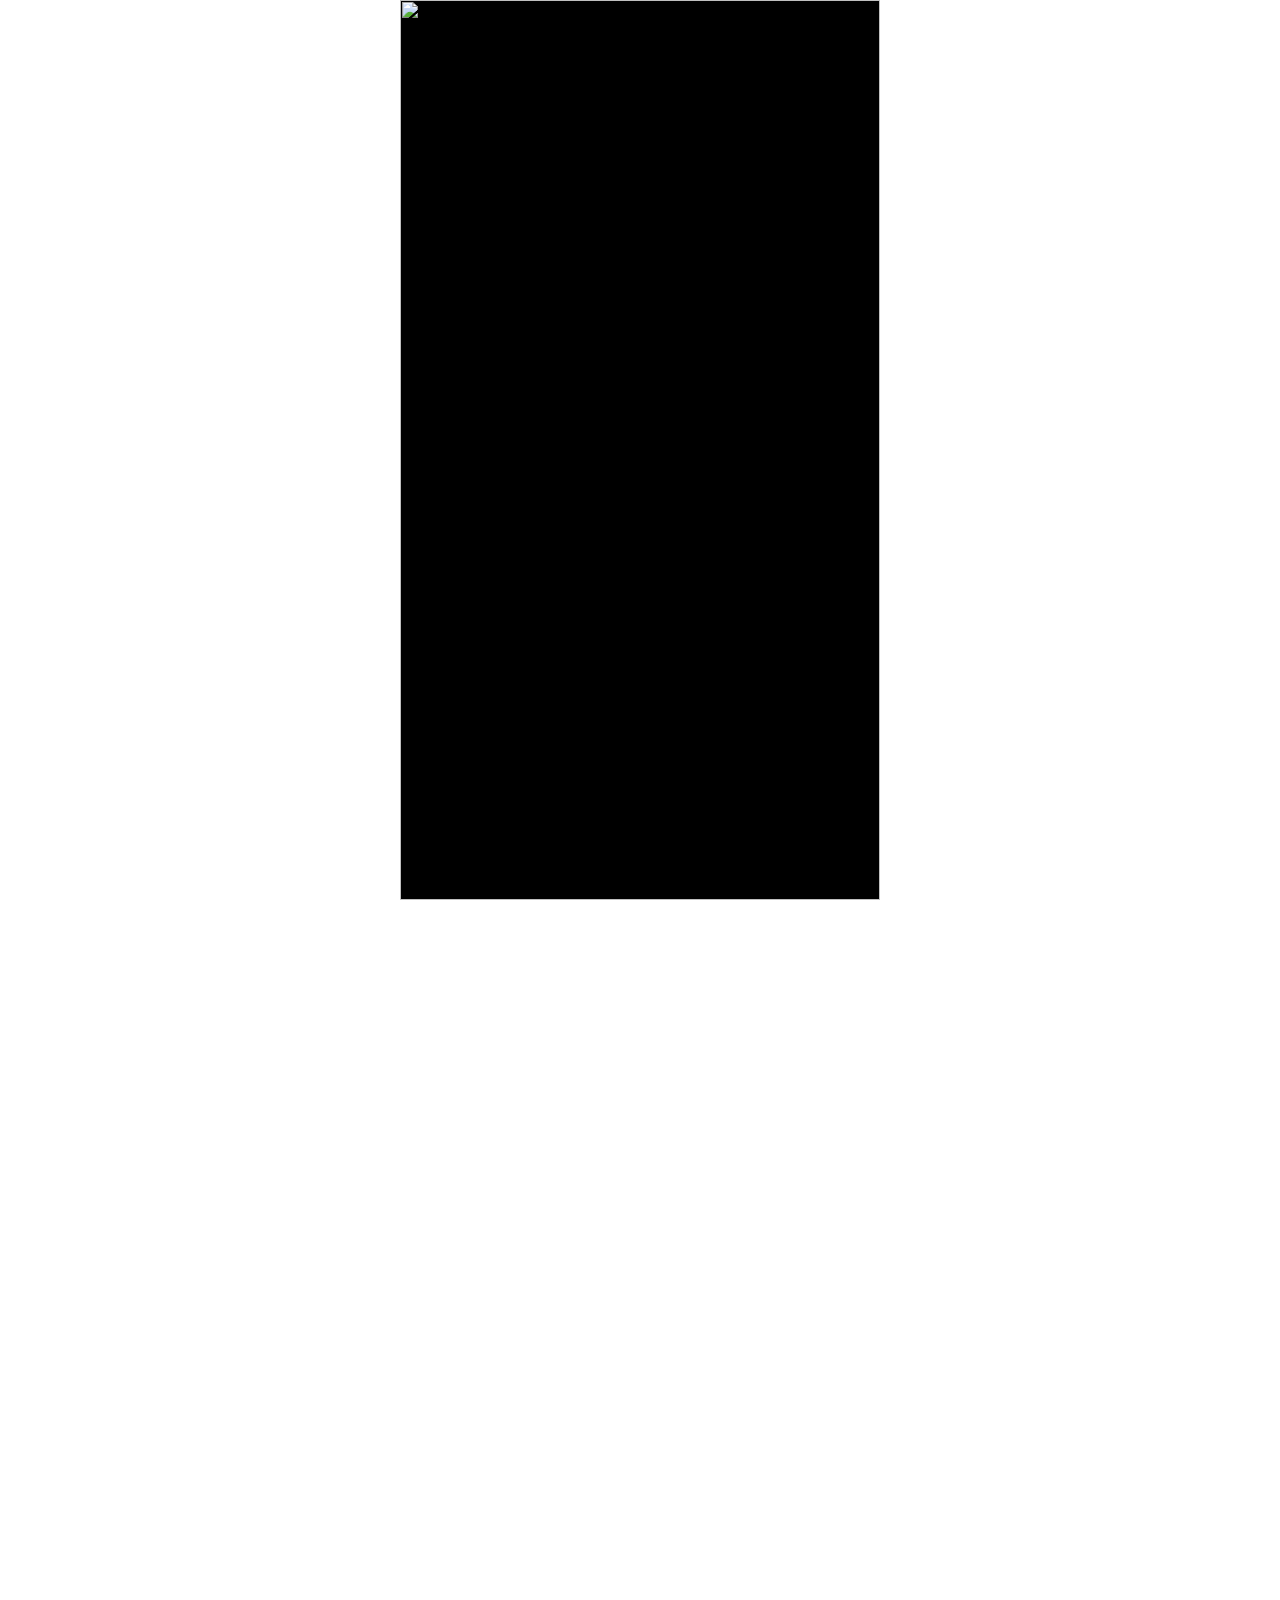
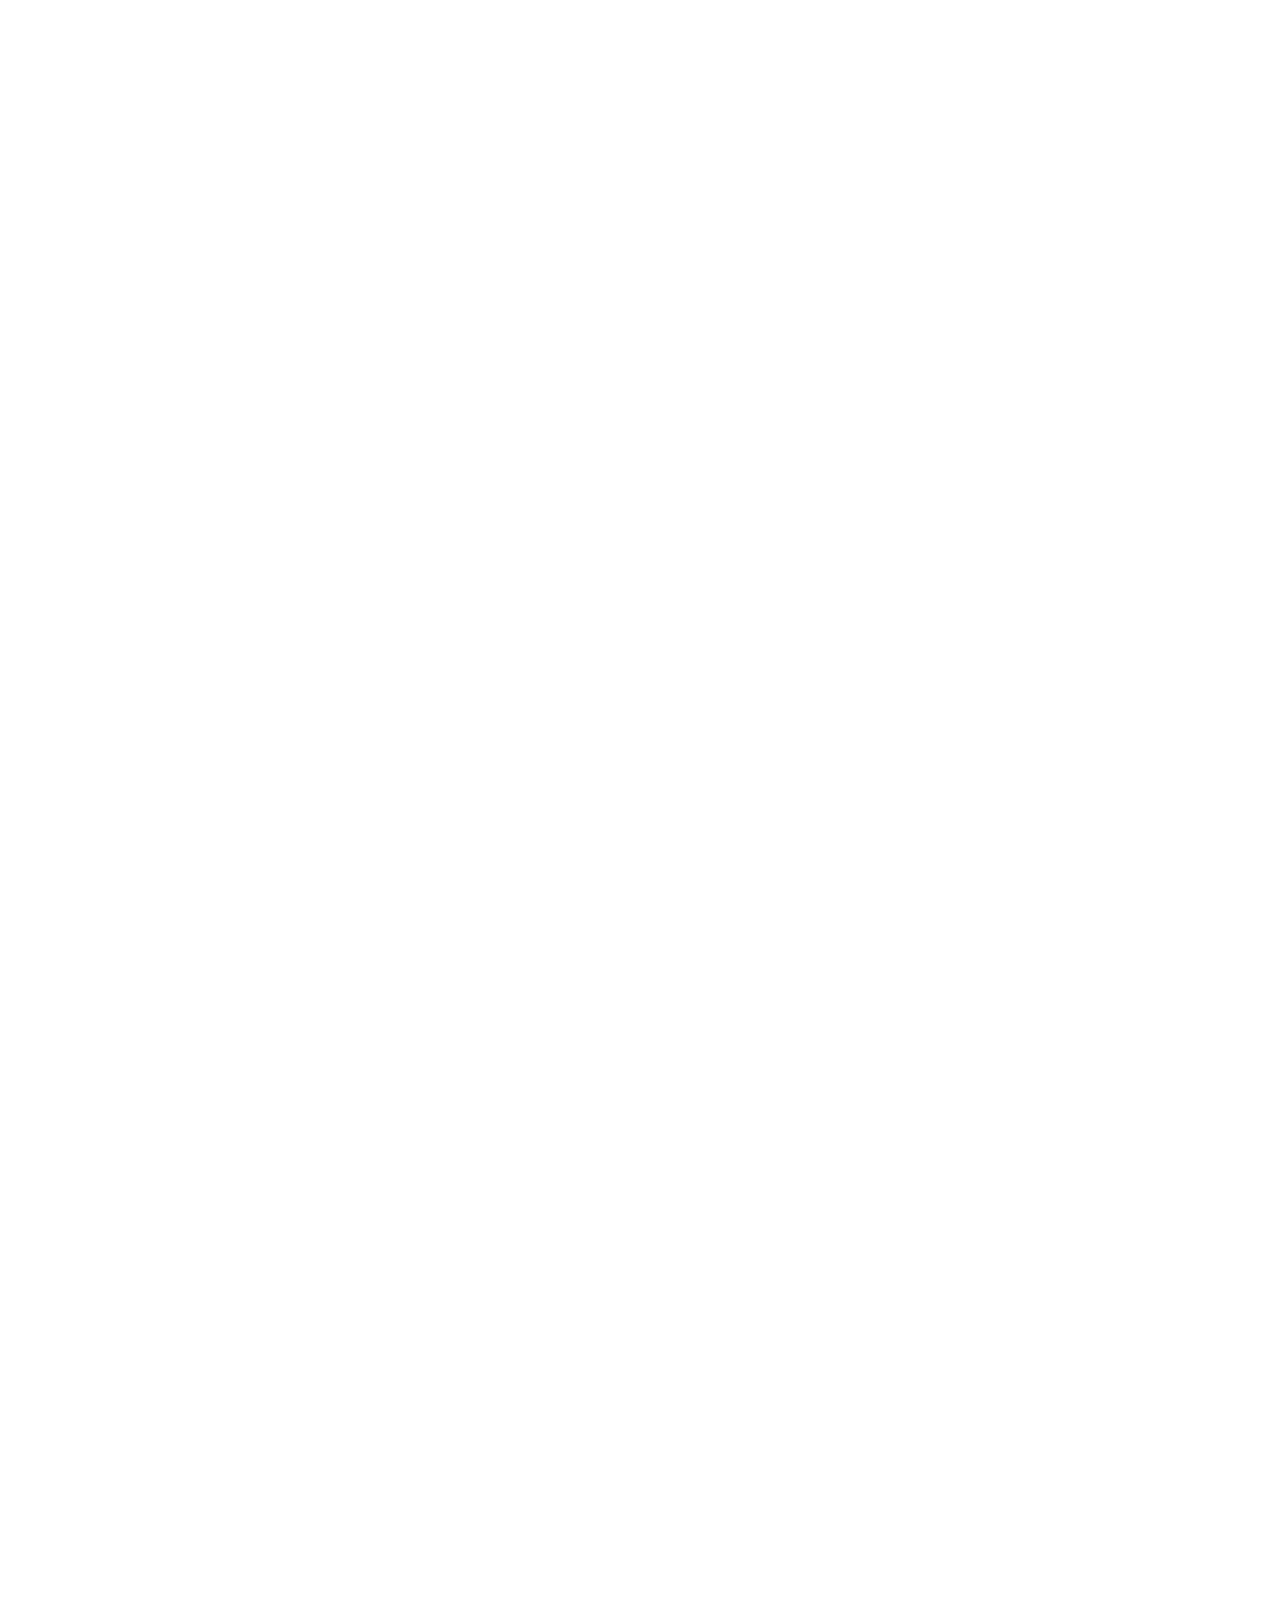
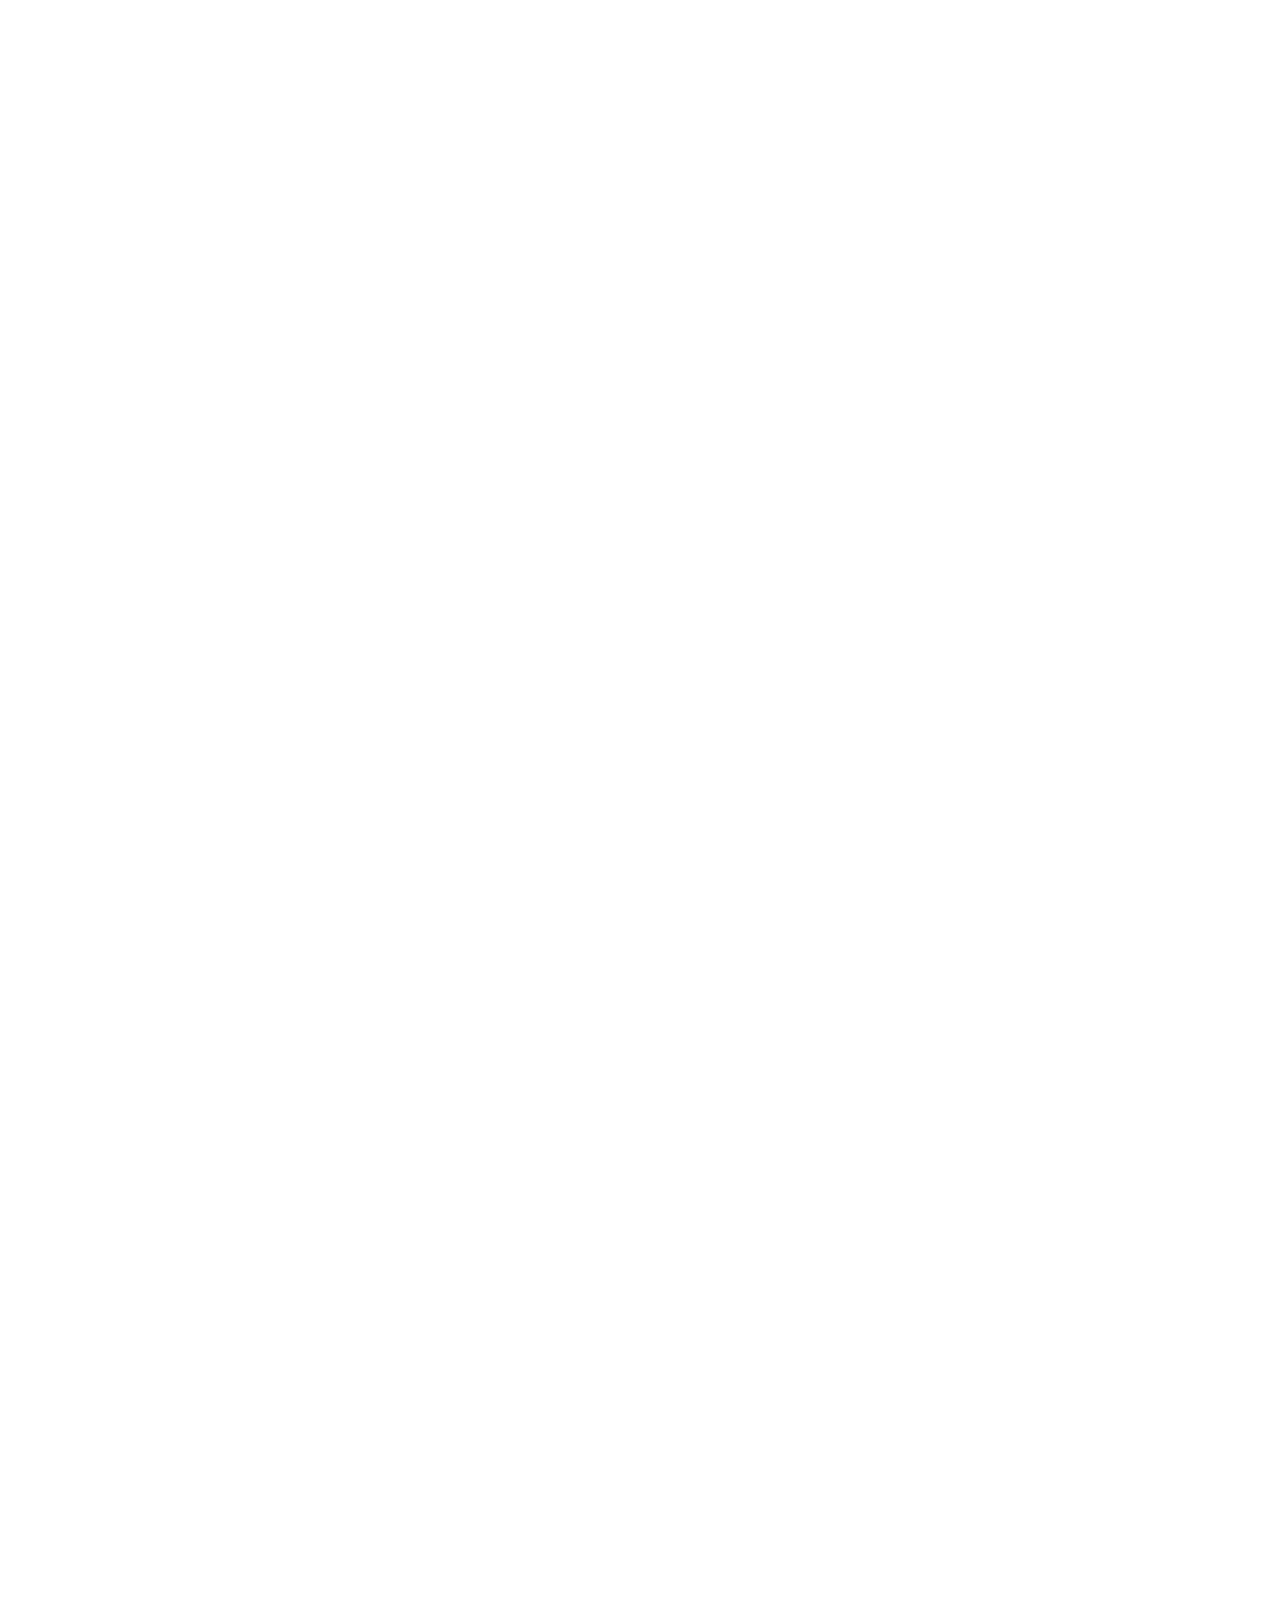
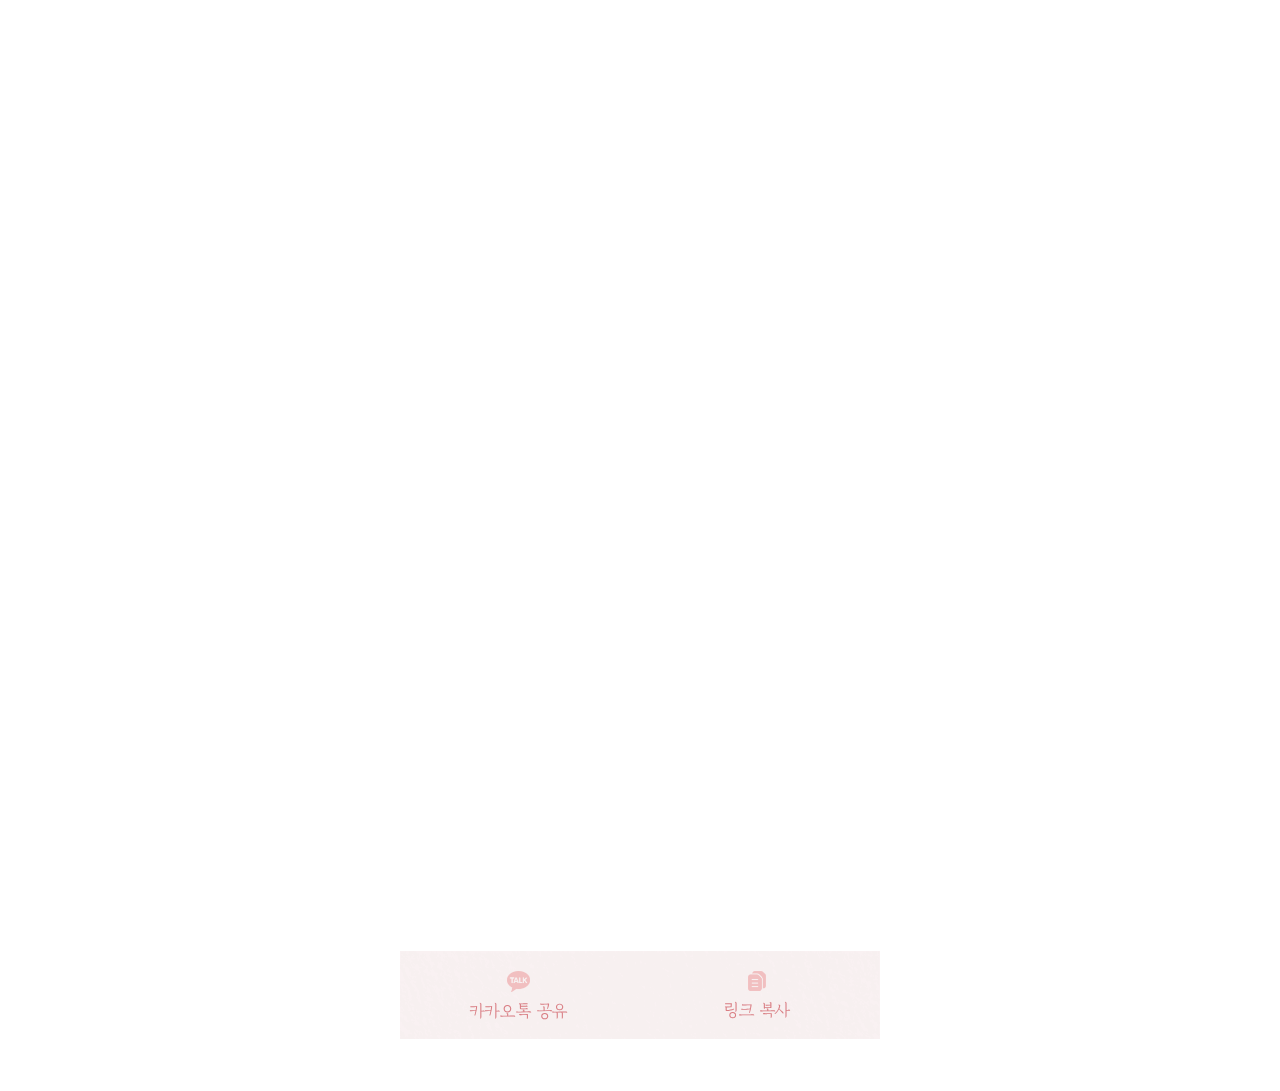
==== commit 742b2ed7: "padding" ====
--- a/index.html
+++ b/index.html
@@ -156,7 +156,7 @@
 
             </div>
 
-            <div class="ff-gb-r fpt-22 fc-grey1 ls-30 lh-30">
+            <div class="ff-gb-r fpt-22 fc-grey1 ls-30 lh-30" style="padding-bottom: 1.000rem;">
               2024년 7월 6일 토요일 오후 5시<span
                 ><br /><b>아펠가모 선릉</b></span
               >
@@ -171,7 +171,7 @@
             data-aos="fade-up"
           >
             <div class="ff-gb-r fc-pink1 new-pt120 new-pb-0">
-              <div class="pt-cont-50 new-pt-60">
+              <div class="pt-cont-50 new-pt-120">
                 <img
                   src="/assets/icon/flower1.png"
                   alt="꽃 이미지"
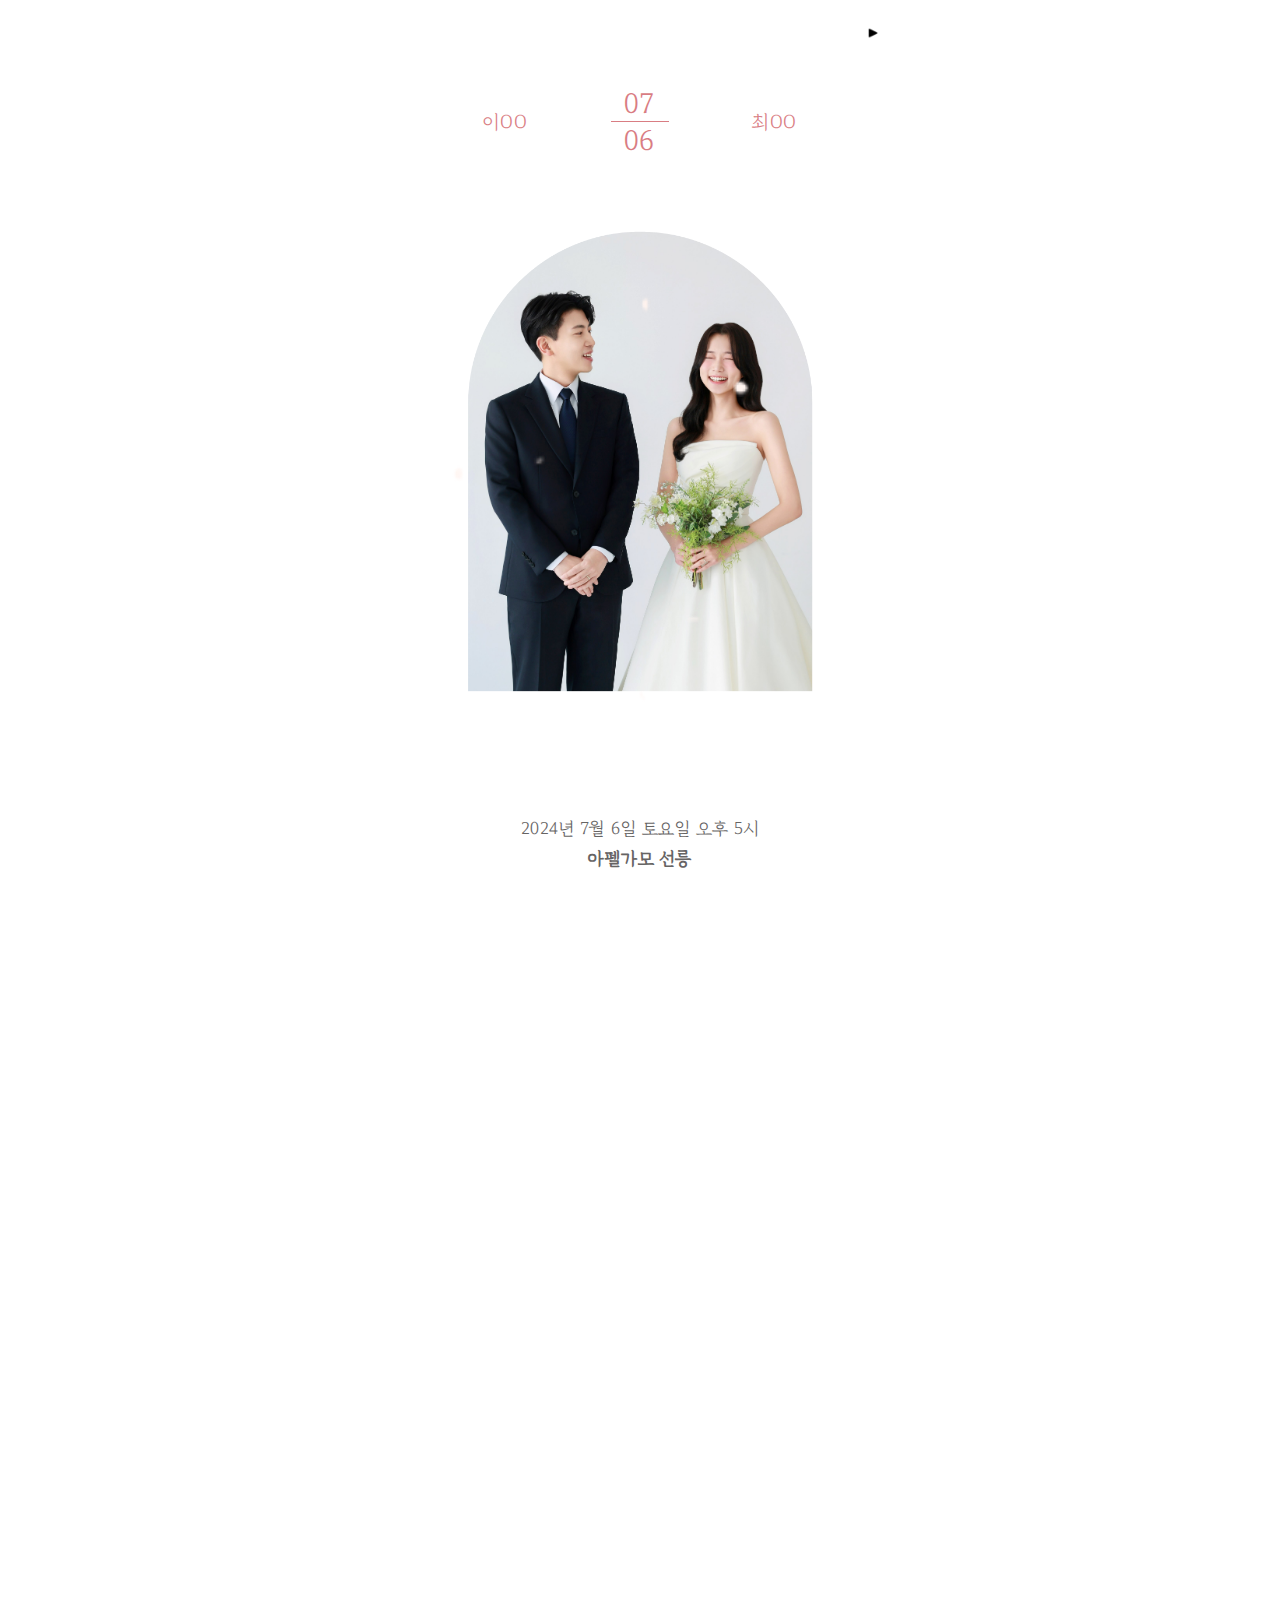
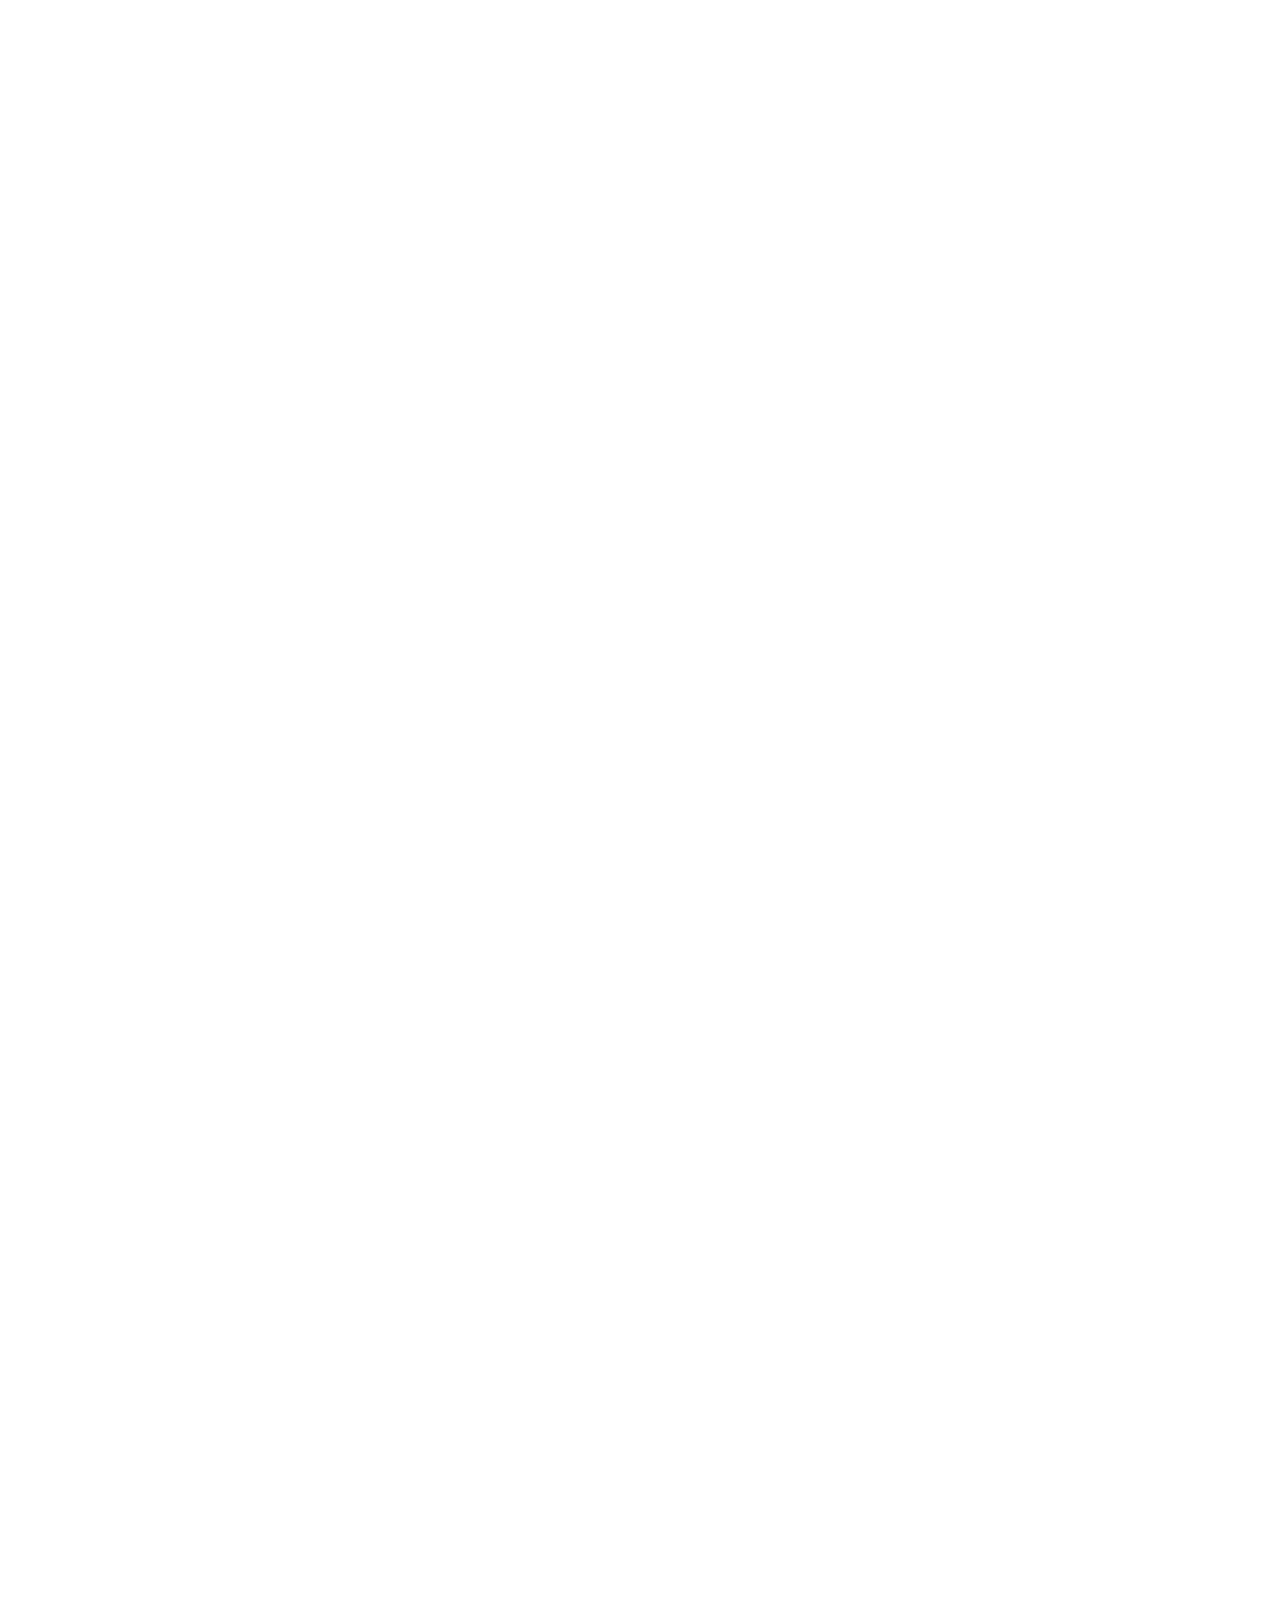
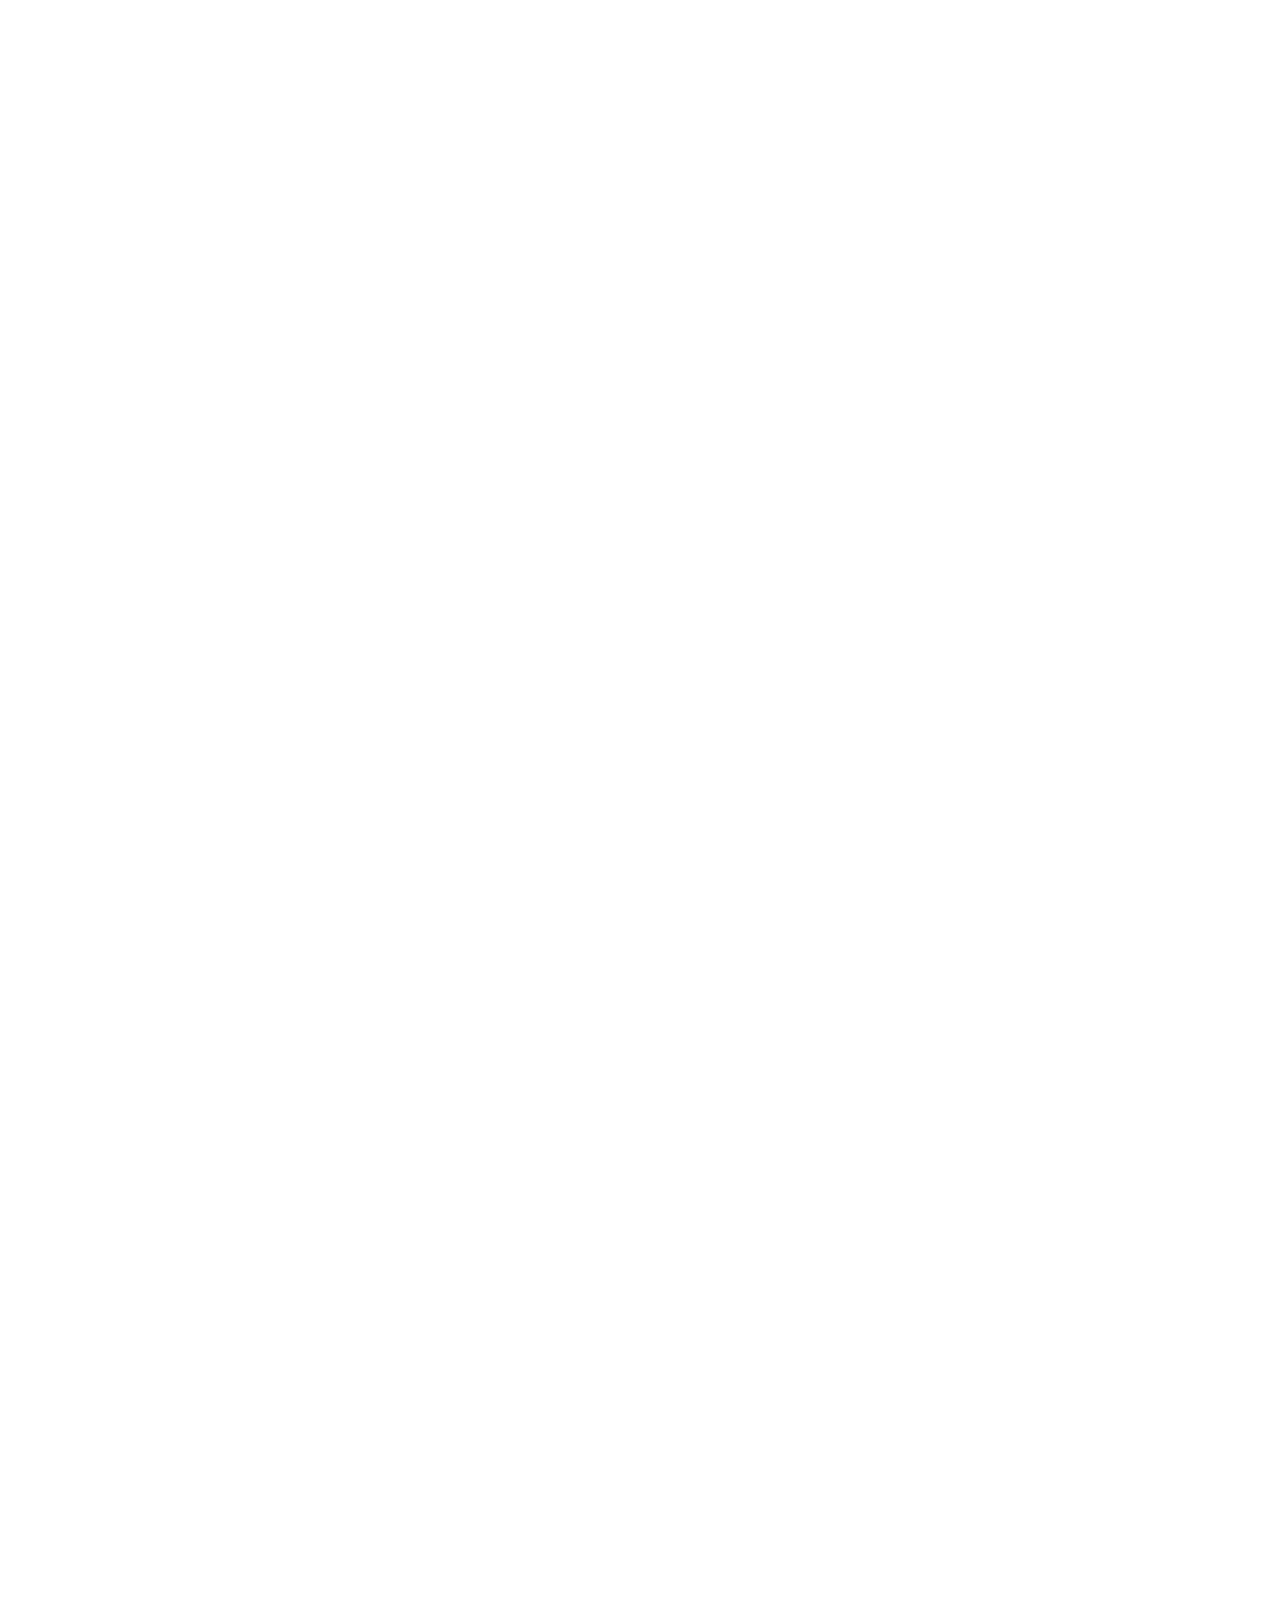
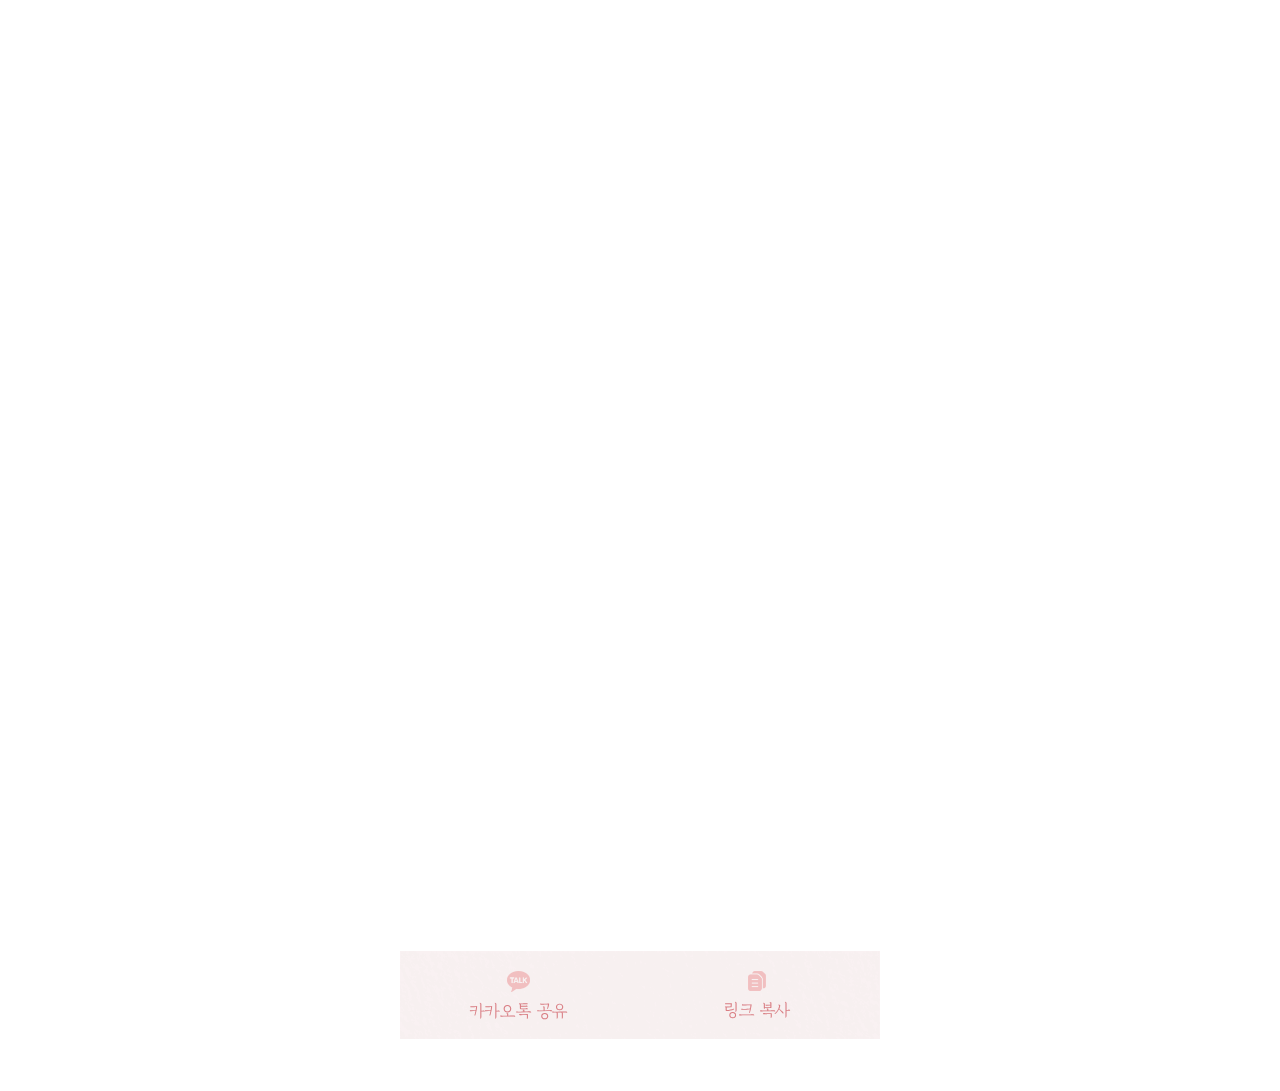
==== commit ea28f9c4: "'erase'" ====
--- a/index.html
+++ b/index.html
@@ -1,15 +1,15 @@
 <html lang="ko" class="set-ff-gb set-fw-normal set-fs-normal">
   <html lang="en">
     <head>
-      <title>이은호&최송희 모바일 청첩장</title>
+      <title>이OO&최OO 모바일 청첩장</title>
       <meta charset="UTF-8" />
       <meta
         name="viewport"
         content="width=device-width, initial-scale=1.0, minimum-scale=1.0, user-scalable=0, maximum-scale=1.0, user-scalable=no"
       />
       <meta property="og:title" content="은호&송희 결혼식에 초대합니다.">
-      <meta property="og:description" content="7월 7일 오후 5시 아펠가모 선릉">
-      <meta property="og:image" content="/assets/sample/main.jpg">
+      <meta property="og:description" content="7월 6일 오후 5시 아펠가모 선릉">
+      <meta property="og:image" content="https://2uno.github.io/assets/sample/0.jpg">
       <meta property="og:url" content="https://2uno.github.io">
 
       <link rel="stylesheet" href="/css/bootstrap.min.css" />
@@ -86,9 +86,11 @@
       </script>
     </head>
     <body class="wedding1">
+      <!--
       <div class="intromask">
         <img class="loadingImg" src="/assets/intro.gif" />
       </div>
+      -->
 
       <div class="cardwrapper">
         <div class="container px-0">
@@ -113,7 +115,7 @@
             <div class="d-flex pb-cont-10 new-pb-20">
               <div class="d-flex flex-1"></div>
               <div class="d-flex align-items-center justify-content-center">
-                <span class="ff-gb-r fpt-24 ls-30 fc-pink1">이은호</span>
+                <span class="ff-gb-r fpt-24 ls-30 fc-pink1">이OO</span>
               </div>
               <div class="d-flex flex-1"></div>
               <div
@@ -132,7 +134,7 @@
               </div>
               <div class="d-flex flex-1"></div>
               <div class="d-flex align-items-center justify-content-center">
-                <span class="ff-gb-r fpt-24 ls-30 fc-pink1">최송희</span>
+                <span class="ff-gb-r fpt-24 ls-30 fc-pink1">최OO</span>
               </div>
               <div class="d-flex flex-1"></div>
             </div>
@@ -208,10 +210,10 @@
             <div
               class="pt-cont-50 ff-gb-r fpt-22 ls-30 lh-30 fc-grey16 new-pt-60"
             >
-              이기승 <span class="greeting-go-text">·</span> 이옥분<span class="fpt-18"> 의 아들</span>
-              은호<br />
-
-              최용환 <span class="greeting-go-text">·</span> 양화선<span class="fpt-18"> 의 딸</span> 송희
+              이OO <span class="greeting-go-text">·</span> 이OO<span class="fpt-18"> 의 아들</span>
+              OO<br />
+
+              최OO <span class="greeting-go-text">·</span> 양OO<span class="fpt-18"> 의 딸</span> OO
             </div>
           </div>
           <!-- 인사말:e -->
@@ -252,11 +254,37 @@
                             />
                           </div>
                         </div>
+                        
+                        <div class="owl-item" style="width: 414px">
+                          <div class="item" data-src="assets/sample/11.jpg">
+                            <img
+                              class="fit-img owl-lazy"
+                              data-src="assets/sample/11.jpg"
+                            />
+                          </div>
+                        </div>
+                        
                         <div class="owl-item" style="width: 414px">
                           <div class="item" data-src="assets/sample/1.jpg">
                             <img
                               class="fit-img owl-lazy"
                               data-src="assets/sample/1.jpg"
+                            />
+                          </div>
+                        </div>
+                        <div class="owl-item" style="width: 414px">
+                          <div class="item" data-src="assets/sample/12.jpg">
+                            <img
+                              class="fit-img owl-lazy"
+                              data-src="assets/sample/12.jpg"
+                            />
+                          </div>
+                        </div>
+                        <div class="owl-item" style="width: 414px">
+                          <div class="item" data-src="assets/sample/4.jpg">
+                            <img
+                              class="fit-img owl-lazy"
+                              data-src="assets/sample/4.jpg"
                             />
                           </div>
                         </div>
@@ -277,13 +305,14 @@
                           </div>
                         </div>
                         <div class="owl-item" style="width: 414px">
-                          <div class="item" data-src="assets/sample/4.jpg">
+                          <div class="item" data-src="assets/sample/9.jpg">
                             <img
                               class="fit-img owl-lazy"
-                              data-src="assets/sample/4.jpg"
+                              data-src="assets/sample/9.jpg"
                             />
                           </div>
                         </div>
+
                         
                         <div class="owl-item" style="width: 414px">
                           <div class="item" data-src="assets/sample/5.jpg">
@@ -318,12 +347,19 @@
                             />
                           </div>
                         </div>
-                        <!--
                         <div class="owl-item" style="width: 414px">
-                          <div class="item" data-src="assets/sample/9.jpg">
+                          <div class="item" data-src="assets/sample/13.jpg">
                             <img
                               class="fit-img owl-lazy"
-                              data-src="assets/sample/9.jpg"
+                              data-src="assets/sample/13.jpg"
+                            />
+                          </div>
+                        </div>
+                        <div class="owl-item" style="width: 414px">
+                          <div class="item" data-src="assets/sample/14.jpg">
+                            <img
+                              class="fit-img owl-lazy"
+                              data-src="assets/sample/14.jpg"
                             />
                           </div>
                         </div>
@@ -335,7 +371,7 @@
                             />
                           </div>
                         </div>
-                      -->
+
                       </div>
                     </div>
                     <div class="owl-nav">
@@ -2071,20 +2107,20 @@
                             <div class="account-info py-cont-15">
                               <div class="item-account">
                                 <div class="desc-account">
-                                  카카오뱅크<br />
-                                  3333-05-4863412
+                                  OO뱅크<br />
+                                  12345678
                                 </div>
                                 <a
                                   href="javascript:;"
-                                  data-clipboard-text="카카오뱅크 3333-05-4863412"
+                                  data-clipboard-text="OO뱅크 12345678"
                                   class="btn-copy-el btn-copy-accord btn-bank-copy btn-round btn-copy"
                                   >복사하기</a
                                 >
                               </div>
                               <div class="item-account">
-                                <div class="desc-account">예금주 : 이은호</div>
+                                <div class="desc-account">예금주 : 이OO</div>
                                 <a
-                                  href="https://qr.kakaopay.com/Ej7lhoCoj"
+                                  href="https://qr.kakaopay.com/"
                                   target="_blank"
                                   class="btn-round btn-kakaopay img-icon"
                                   >카카오페이</a
@@ -2094,18 +2130,18 @@
                             <div class="account-info py-cont-15">
                               <div class="item-account">
                                 <div class="desc-account">
-                                  농협은행<br />
-                                  028-02-024574
+                                  OO은행<br />
+                                  12345678
                                 </div>
                                 <a
                                   href="javascript:;"
-                                  data-clipboard-text="농협은행 028-02-024574"
+                                  data-clipboard-text="OO은행 12345678"
                                   class="btn-copy-el btn-bank-copy btn-round btn-copy btn-copy-accord"
                                   >복사하기</a
                                 >
                               </div>
                               <div class="item-account">
-                                <div class="desc-account">예금주 : 이기승</div>
+                                <div class="desc-account">예금주 : 이OO</div>
                               </div>
                             </div>
                           </div>
@@ -2135,20 +2171,20 @@
                             <div class="account-info py-cont-15">
                               <div class="item-account">
                                 <div class="desc-account">
-                                  국민은행<br />
-                                  98861649152
+                                  OO은행<br />
+                                  12345678
                                 </div>
                                 <a
                                   href="javascript:;"
-                                  data-clipboard-text="국민은행 98861649152"
+                                  data-clipboard-text="OO은행 12345678"
                                   class="btn-copy-el btn-bank-copy btn-round btn-copy btn-copy-accord"
                                   >복사하기</a
                                 >
                               </div>
                               <div class="item-account">
-                                <div class="desc-account">예금주 : 최송희</div>
+                                <div class="desc-account">예금주 : 최OO</div>
                                 <a
-                                  href="https://qr.kakaopay.com/FbfimKCEV"
+                                  href="https://qr.kakaopay.com/"
                                   target="_blank"
                                   class="btn-round btn-kakaopay img-icon"
                                   >카카오페이</a
@@ -2158,19 +2194,19 @@
                             <div class="account-info py-cont-15">
                               <div class="item-account">
                                 <div class="desc-account">
-                                  국민은행<br />
-                                  835210143524
+                                  OO은행<br />
+                                  12345678
                                 </div>
                                 <a
                                   href="javascript:;"
-                                  data-clipboard-text="국민은행 835210143524"
+                                  data-clipboard-text="OO은행 12345678"
                                   class="btn-round btn-copy-el btn-bank-copy btn-copy btn-copy-accord"
                                   >복사하기</a
                                 >
                               </div>
                               
                               <div class="item-account">
-                                <div class="desc-account">예금주 : 양화선</div>
+                                <div class="desc-account">예금주 : OO선</div>
                                 <!--
                                 <a
                                   href="https://qr.kakaopay.com/???????????????????"
@@ -2198,15 +2234,15 @@
                     "
                   >
                     <div class="title-parents">신랑측</div>
-                    <div class="name">신랑 이은호</div>
+                    <div class="name">신랑 이OO</div>
                     <div class="phone">
-                      <a href="tel:01064772758"
+                      <a href="tel:01012345678"
                         ><img
                           src="/assets/icon/phone.png"
                           style="padding: 5px; width: 45px; height: auto"
                           alt="전화걸기"
                       /></a>
-                      <a href="sms:01064772758"
+                      <a href="sms:01012345678"
                         ><img
                           src="/assets/icon/text.png"
                           style="padding: 5px; width: 45px; height: auto"
@@ -2215,16 +2251,16 @@
                     </div>
                     <br /><br />
 
-                    <div class="name">아버지 이기승</div>
+                    <div class="name">아버지 이OO</div>
 
                     <div class="phone">
-                      <a href="tel:01036601977"
+                      <a href="tel:01012345678"
                         ><img
                           src="/assets/icon/phone.png"
                           style="padding: 5px; width: 45px; height: auto"
                           alt="전화걸기"
                       /></a>
-                      <a href="sms:01036601977"
+                      <a href="sms:01012345678"
                         ><img
                           src="/assets/icon/text.png"
                           style="padding: 5px; width: 45px; height: auto"
@@ -2242,15 +2278,15 @@
                   >
                     <div class="title-parents">신부측</div>
 
-                    <div class="name">신부 최송희</div>
+                    <div class="name">신부 최OO</div>
                     <div class="phone">
-                      <a href="tel:01088073256"
+                      <a href="tel:01012345678"
                         ><img
                           src="/assets/icon/phone.png"
                           style="padding: 5px; width: 45px; height: auto"
                           alt="전화걸기"
                       /></a>
-                      <a href="sms:01088073256"
+                      <a href="sms:01012345678"
                         ><img
                           src="/assets/icon/text.png"
                           style="padding: 5px; width: 45px; height: auto"
@@ -2258,16 +2294,16 @@
                       /></a>
                     </div>
                     <br /><br />
-                    <div class="name">어머니 양화선</div>
+                    <div class="name">어머니 양OO</div>
 
                     <div class="phone">
-                      <a href="tel:01077646491"
+                      <a href="tel:01012345678"
                         ><img
                           src="/assets/icon/phone.png"
                           style="padding: 5px; width: 45px; height: auto"
                           alt="전화걸기"
                       /></a>
-                      <a href="sms:01077646491"
+                      <a href="sms:01012345678"
                         ><img
                           src="/assets/icon/text.png"
                           style="padding: 5px; width: 45px; height: auto"
@@ -2330,7 +2366,7 @@
           setTimeout(function () {
             fadeOut(mask); // 페이드 아웃 함수 호출
             html.style.overflow = "auto"; // 스크롤 방지 해제
-          }, 3000); // 6초 후에 실행되도록 설정
+          }, 2500); // 6초 후에 실행되도록 설정
 
           // 페이드 아웃 함수 정의
           function fadeOut(element) {
@@ -2346,7 +2382,7 @@
                 clearInterval(fadeEffect); // 투명도가 0이 되면 애니메이션 중단
                 element.style.display = "none"; // 요소를 숨김
               }
-            }, 20); // 10밀리초마다 실행되도록 설정
+            }, 40); // 10밀리초마다 실행되도록 설정
           }
         });
       </script>
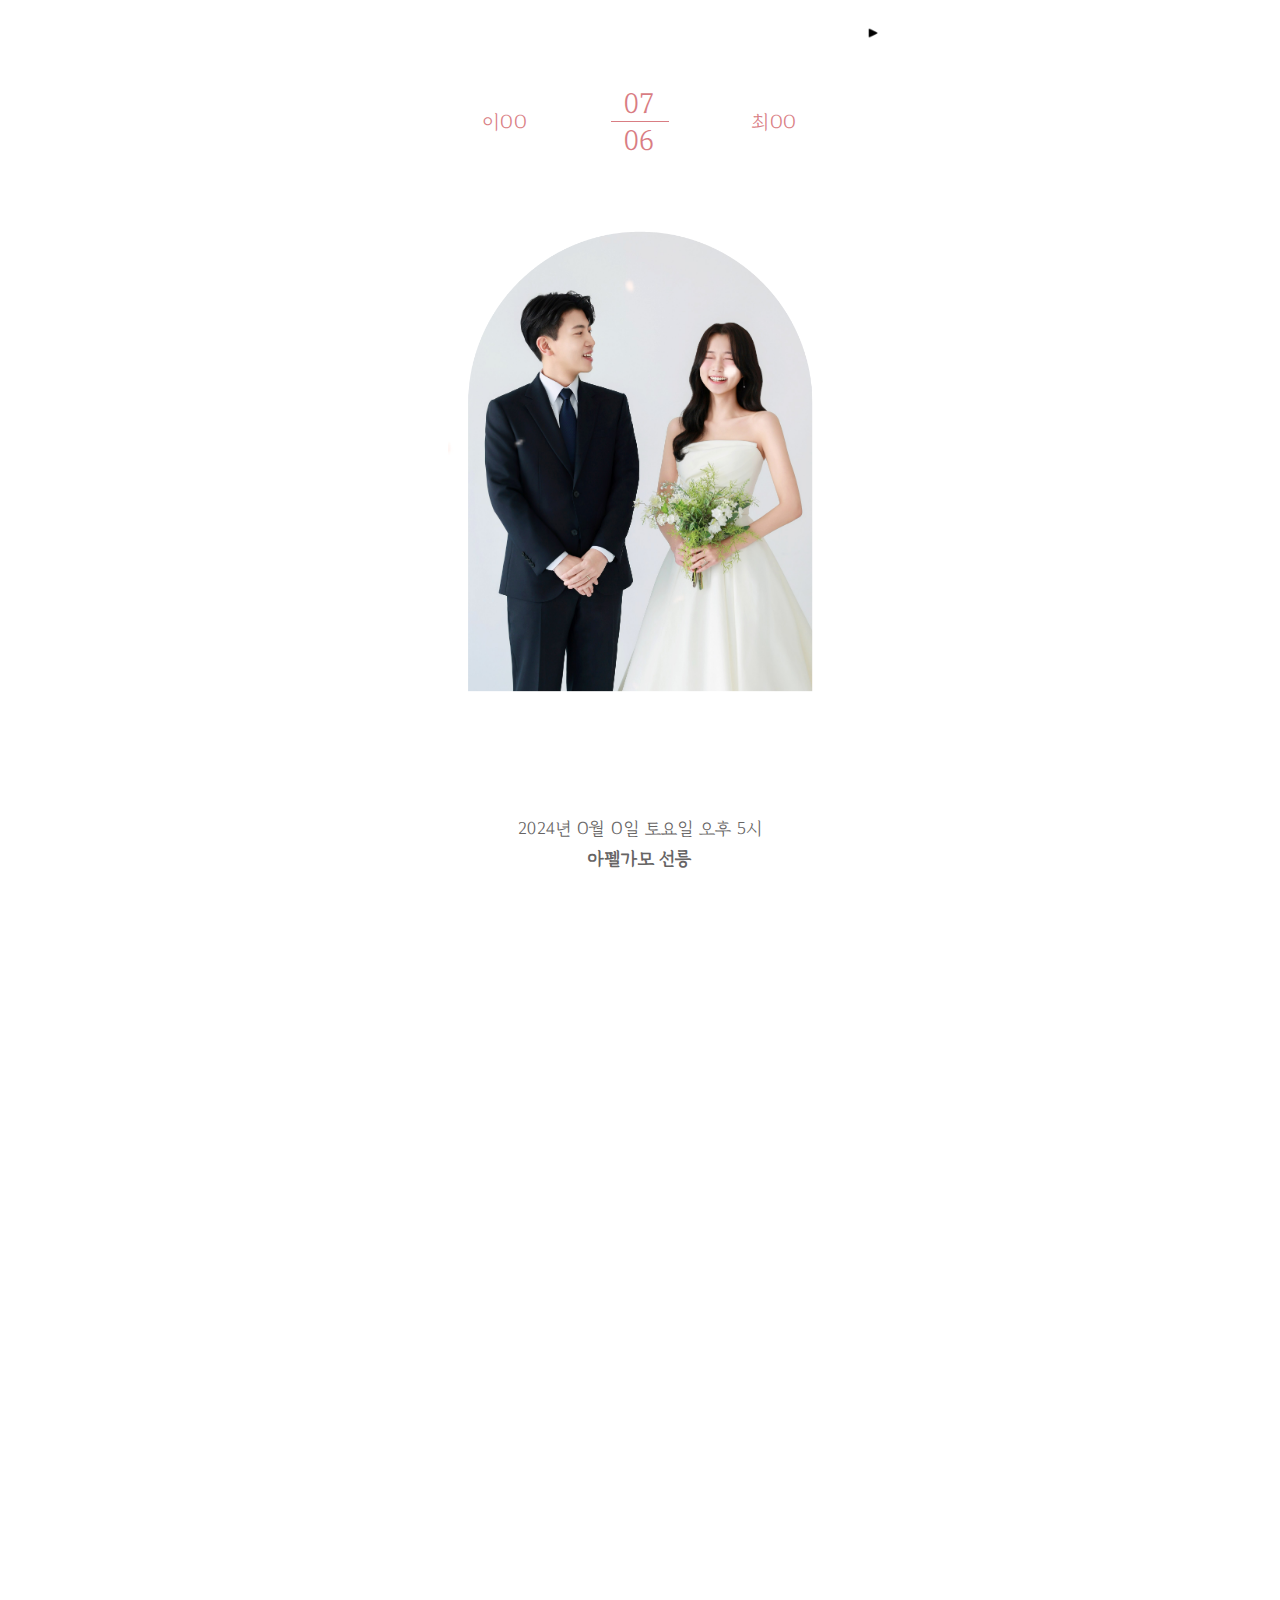
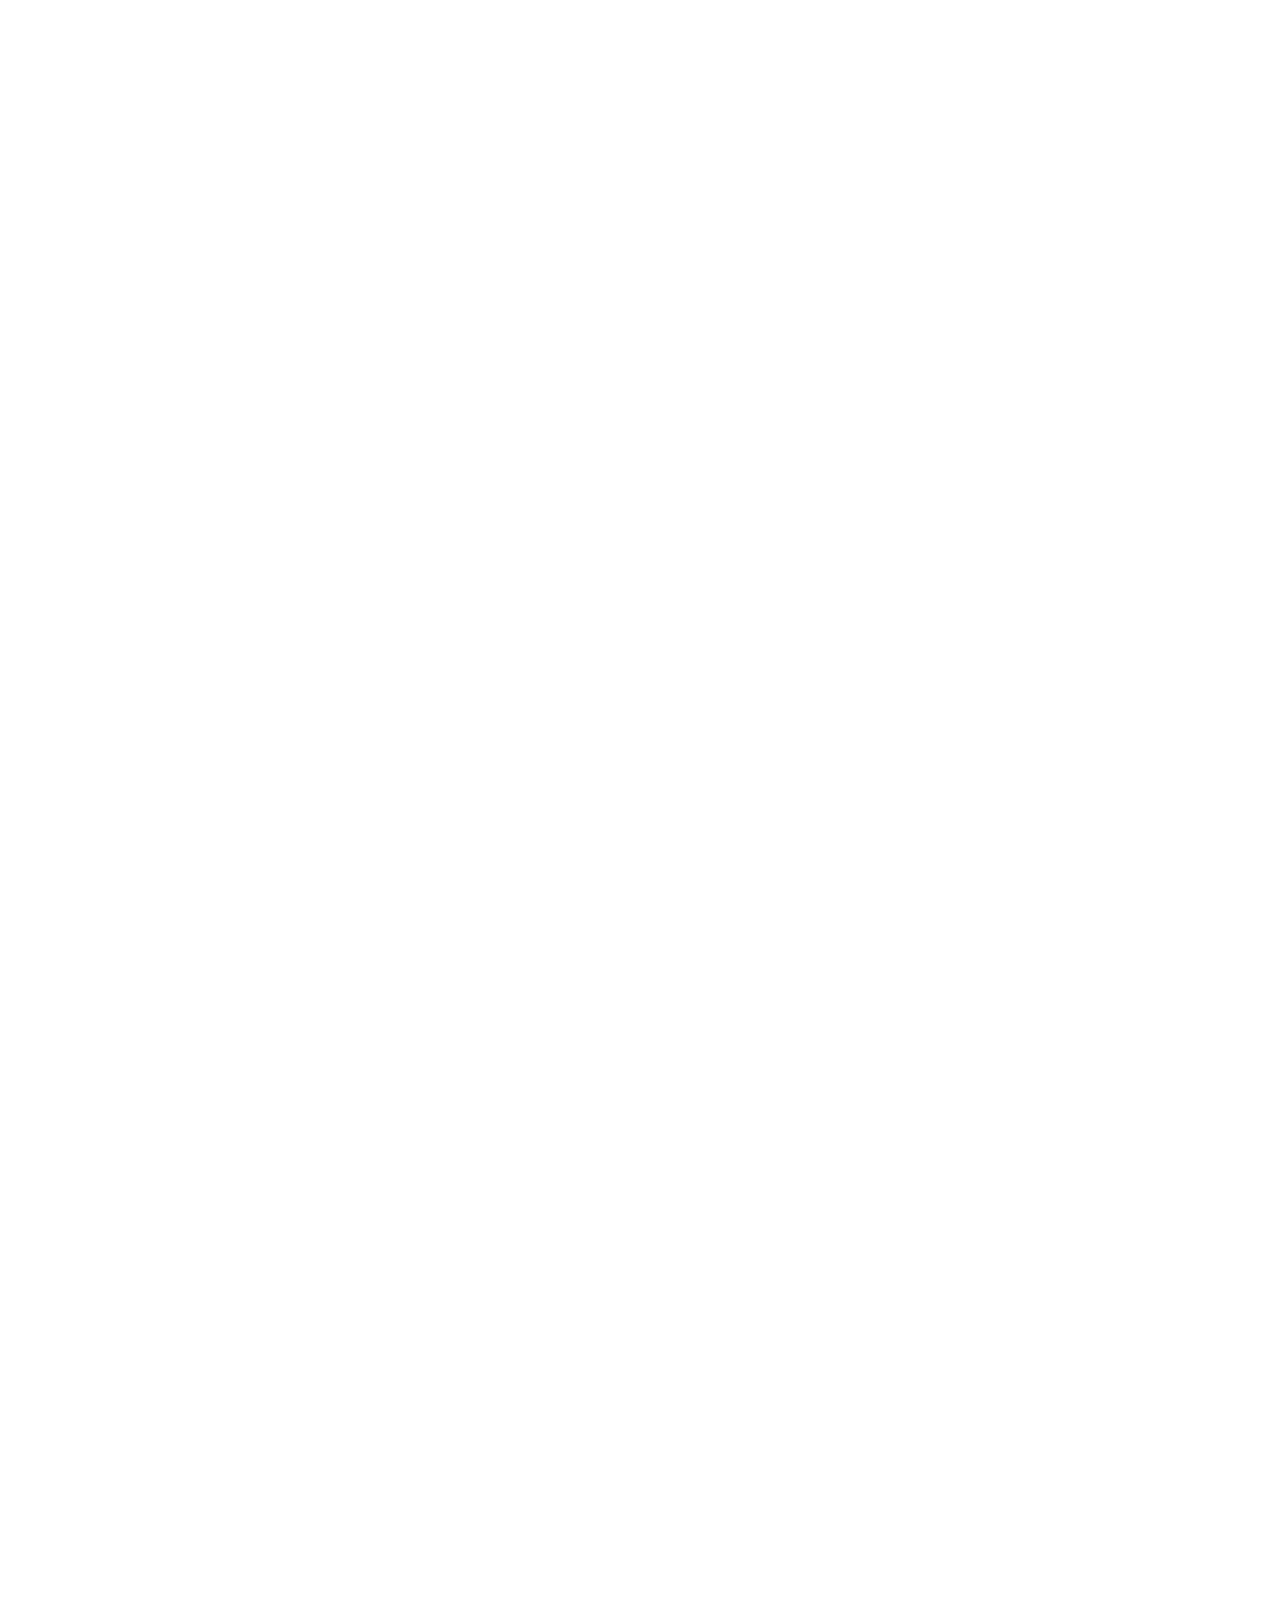
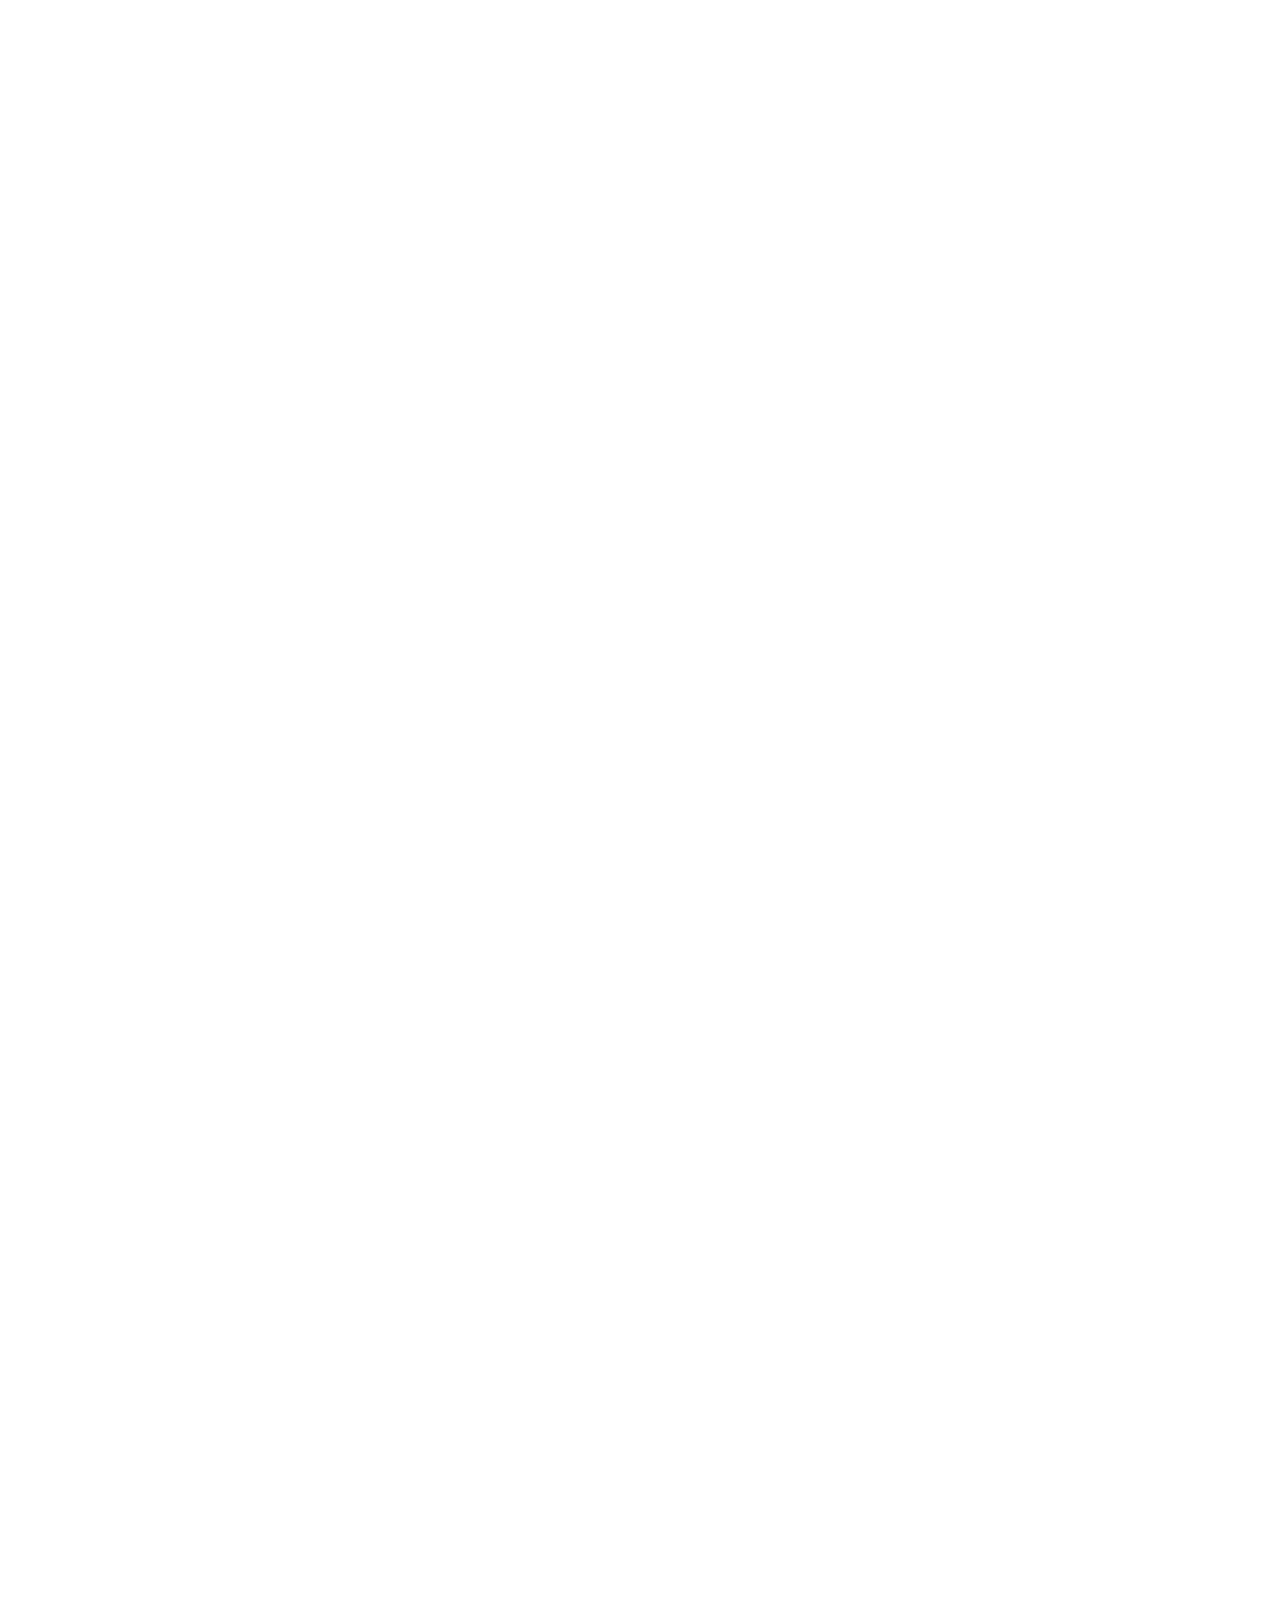
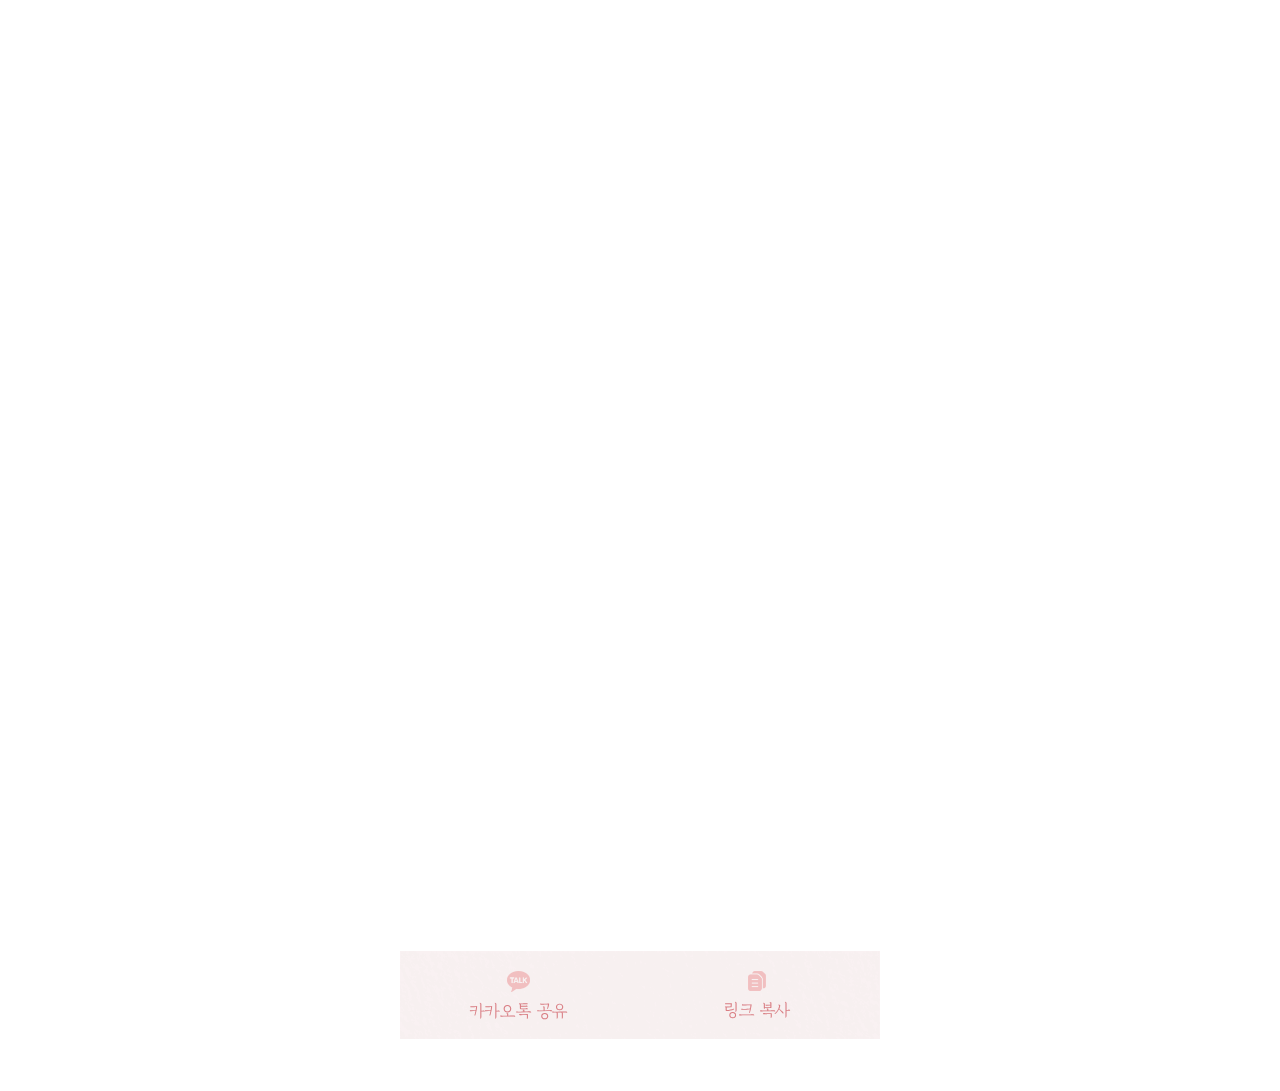
==== commit 46792cf5: "'erase'" ====
--- a/index.html
+++ b/index.html
@@ -7,8 +7,8 @@
         name="viewport"
         content="width=device-width, initial-scale=1.0, minimum-scale=1.0, user-scalable=0, maximum-scale=1.0, user-scalable=no"
       />
-      <meta property="og:title" content="은호&송희 결혼식에 초대합니다.">
-      <meta property="og:description" content="7월 6일 오후 5시 아펠가모 선릉">
+      <meta property="og:title" content="OO&OO 결혼식에 초대합니다.">
+      <meta property="og:description" content="O월 O일 오후 5시 아펠가모 선릉">
       <meta property="og:image" content="https://2uno.github.io/assets/sample/0.jpg">
       <meta property="og:url" content="https://2uno.github.io">
 
@@ -159,7 +159,7 @@
             </div>
 
             <div class="ff-gb-r fpt-22 fc-grey1 ls-30 lh-30" style="padding-bottom: 1.000rem;">
-              2024년 7월 6일 토요일 오후 5시<span
+              2024년 O월 O일 토요일 오후 5시<span
                 ><br /><b>아펠가모 선릉</b></span
               >
             </div>
@@ -409,7 +409,7 @@
                 </div>
                 <div class="fs-12 fc-pink1-80 pt-cont-15 ls-500">Calender</div>
                 <h2 class="fpt-24 ls-300 pt-cont-15 new-pt-30">
-                  2024년 7월 6일 오후 5시
+                  2024년 O월 O일 오후 5시
                 </h2>
               </div>
             </div>
@@ -2583,8 +2583,8 @@
           Kakao.Share.sendCustom({
             templateId: 104721,
             templateArgs: {
-              TITLE: "은호&송희 결혼식에 초대합니다!",
-              DESC: "7월 6일 오후 5시\r\n" + "아펠가모 선릉\r\n",
+              TITLE: "OO&OO 결혼식에 초대합니다!",
+              DESC: "O월 O일 오후 5시\r\n" + "아펠가모 선릉\r\n",
             },
           });
         }
